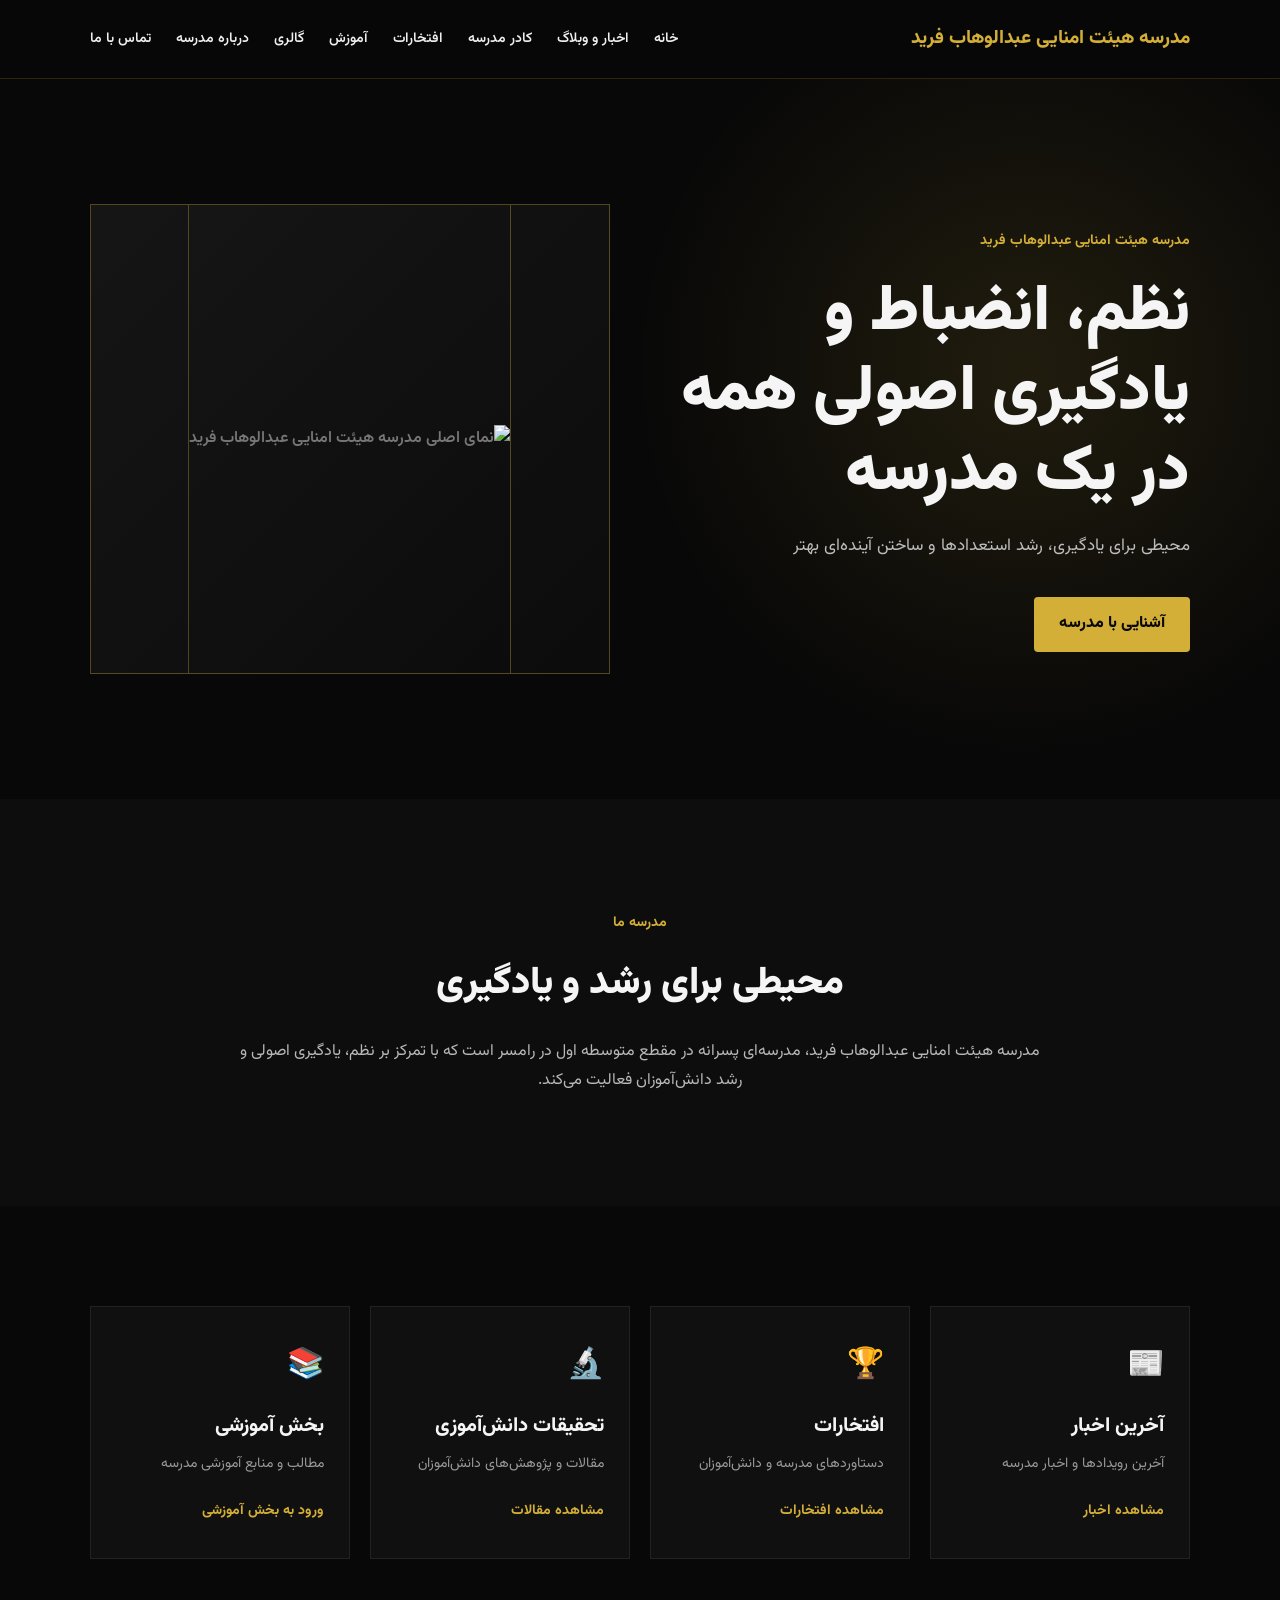
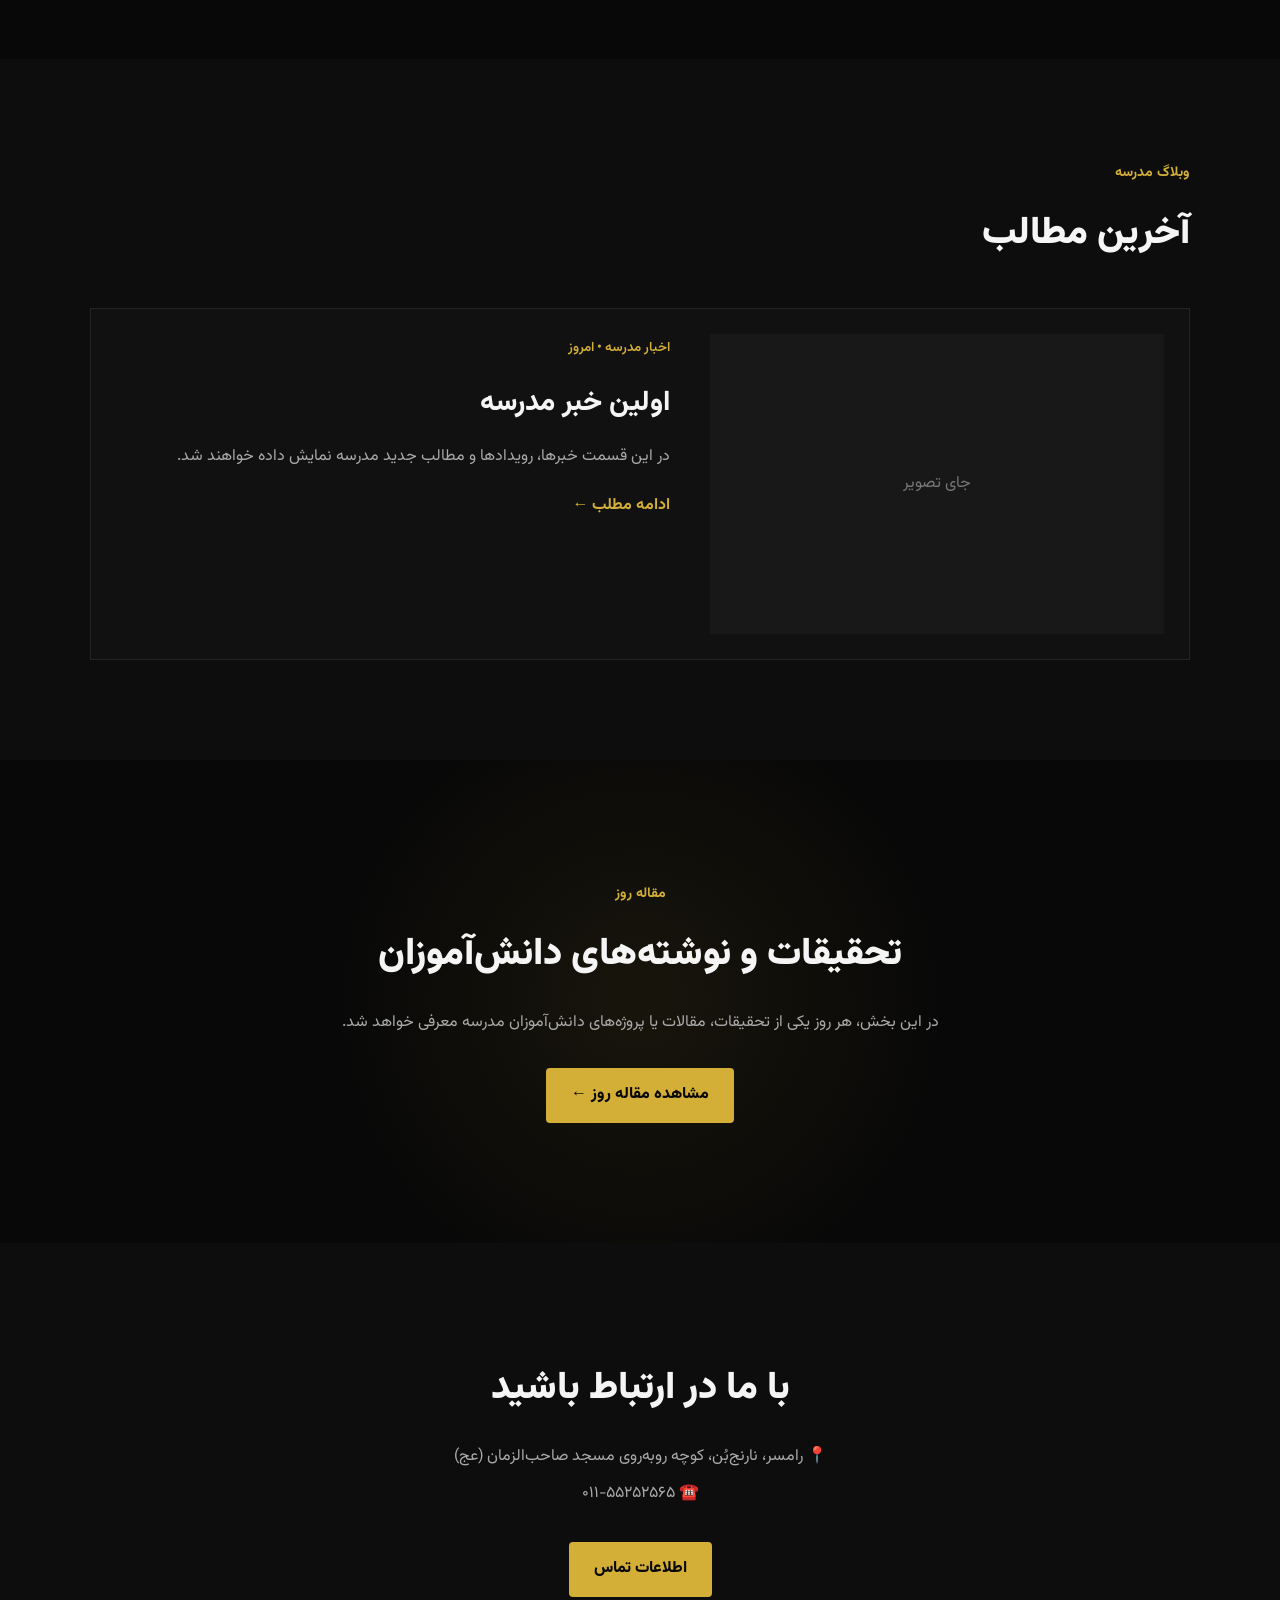
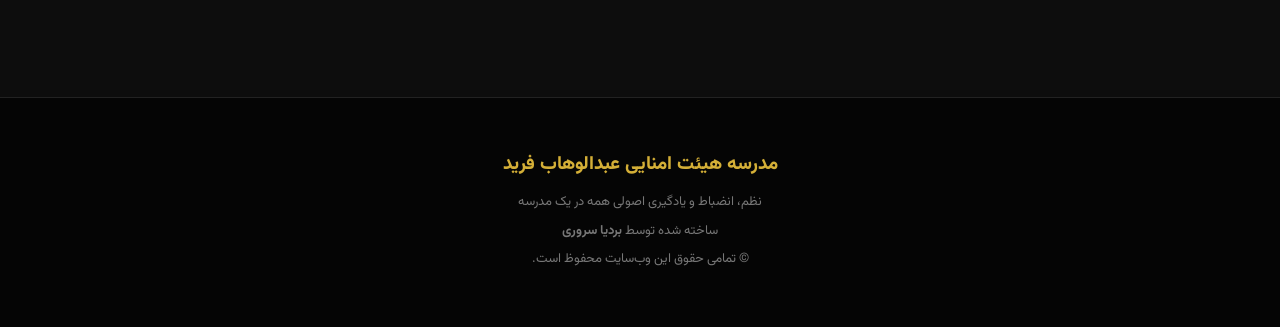
==== index.html @ 4da5f9a2 "Update index.html" ====
<!DOCTYPE html>
<html lang="fa" dir="rtl">

<head>
    <meta charset="UTF-8">
    <meta name="viewport" content="width=device-width, initial-scale=1.0">

    <title>مدرسه هیئت امنایی عبدالوهاب فرید</title>

    <meta name="description"
        content="وب‌سایت رسمی مدرسه هیئت امنایی عبدالوهاب فرید - متوسطه اول پسرانه">

    <link rel="stylesheet" href="style.css">
</head>

<body>

<header>

    <div class="logo">
        مدرسه هیئت امنایی عبدالوهاب فرید
    </div>

    <nav>
        <a href="index.html">خانه</a>
        <a href="news.html">اخبار و وبلاگ</a>
        <a href="staff.html">کادر مدرسه</a>
        <a href="achievements.html">افتخارات</a>
        <a href="education.html">آموزش</a>
        <a href="gallery.html">گالری</a>
        <a href="about.html">درباره مدرسه</a>
        <a href="contact.html">تماس با ما</a>
    </nav>

</header>


<main>

<section class="hero">

    <div class="hero-content">

        <span>
            مدرسه هیئت امنایی عبدالوهاب فرید
        </span>

        <h1>
            نظم، انضباط و<br>
            یادگیری اصولی همه در یک مدرسه
        </h1>

        <p>
            محیطی برای یادگیری، رشد استعدادها و ساختن آینده‌ای بهتر
        </p>

        <a href="about.html">
            آشنایی با مدرسه
        </a>

    </div>


    <div class="hero-image">
        <span>
            <div class="hero-image">
    <img src="images/school-main.jpg" alt="نمای اصلی مدرسه هیئت امنایی عبدالوهاب فرید">
</div>
        </span>
    </div>

</section>



<section class="intro">

    <span>
        مدرسه ما
    </span>

    <h2>
        محیطی برای رشد و یادگیری
    </h2>

    <p>
        مدرسه هیئت امنایی عبدالوهاب فرید، مدرسه‌ای پسرانه
        در مقطع متوسطه اول در رامسر است که با تمرکز بر نظم،
        یادگیری اصولی و رشد دانش‌آموزان فعالیت می‌کند.
    </p>

</section>



<section class="quick-links">

    <div class="card">

        <span>📰</span>

        <h3>
            آخرین اخبار
        </h3>

        <p>
            آخرین رویدادها و اخبار مدرسه
        </p>

        <a href="news.html">
            مشاهده اخبار
        </a>

    </div>


    <div class="card">

        <span>🏆</span>

        <h3>
            افتخارات
        </h3>

        <p>
            دستاوردهای مدرسه و دانش‌آموزان
        </p>

        <a href="achievements.html">
            مشاهده افتخارات
        </a>

    </div>


    <div class="card">

        <span>🔬</span>

        <h3>
            تحقیقات دانش‌آموزی
        </h3>

        <p>
            مقالات و پژوهش‌های دانش‌آموزان
        </p>

        <a href="news.html">
            مشاهده مقالات
        </a>

    </div>


    <div class="card">

        <span>📚</span>

        <h3>
            بخش آموزشی
        </h3>

        <p>
            مطالب و منابع آموزشی مدرسه
        </p>

        <a href="education.html">
            ورود به بخش آموزشی
        </a>

    </div>

</section>



<section class="latest-news">

    <div class="section-title">

        <span>
            وبلاگ مدرسه
        </span>

        <h2>
            آخرین مطالب
        </h2>

    </div>


    <article class="news-card">

        <div class="news-image">
            جای تصویر
        </div>


        <div>

            <small>
                اخبار مدرسه • امروز
            </small>

            <h3>
                اولین خبر مدرسه
            </h3>

            <p>
                در این قسمت خبرها، رویدادها و مطالب جدید
                مدرسه نمایش داده خواهند شد.
            </p>

            <a href="news.html">
                ادامه مطلب ←
            </a>

        </div>

    </article>

</section>



<section class="daily-article">

    <span>
        مقاله روز
    </span>

    <h2>
        تحقیقات و نوشته‌های دانش‌آموزان
    </h2>

    <p>
        در این بخش، هر روز یکی از تحقیقات، مقالات یا پروژه‌های
        دانش‌آموزان مدرسه معرفی خواهد شد.
    </p>

    <a href="news.html">
        مشاهده مقاله روز ←
    </a>

</section>



<section class="contact-preview">

    <h2>
        با ما در ارتباط باشید
    </h2>

    <p>
        📍 رامسر، نارنج‌بُن، کوچه روبه‌روی مسجد صاحب‌الزمان (عج)
    </p>

    <p>
        ☎️ ۰۱۱-۵۵۲۵۲۵۶۵
    </p>

    <a href="contact.html">
        اطلاعات تماس
    </a>

</section>

</main>



<footer>

    <h3>
        مدرسه هیئت امنایی عبدالوهاب فرید
    </h3>

    <p>
        نظم، انضباط و یادگیری اصولی همه در یک مدرسه
    </p>

    <p>
        ساخته شده توسط <strong>بردیا سروری</strong>
    </p>

    <p>
        © تمامی حقوق این وب‌سایت محفوظ است.
    </p>

</footer>

</body>
</html>
---- style.css ----
@import url('https://fonts.googleapis.com/css2?family=Vazirmatn:wght@400;500;600;700;800;900&display=swap');

* {
    margin: 0;
    padding: 0;
    box-sizing: border-box;
}

html {
    scroll-behavior: smooth;
}

body {
    font-family: 'Vazirmatn', sans-serif;
    background: #080808;
    color: #f5f5f5;
    line-height: 1.8;
}

a {
    color: inherit;
    text-decoration: none;
}

header {
    width: 100%;
    padding: 22px 7%;
    display: flex;
    align-items: center;
    justify-content: space-between;
    border-bottom: 1px solid rgba(212, 175, 55, 0.18);
    background: rgba(8, 8, 8, 0.95);
}

.logo {
    color: #d4af37;
    font-size: 19px;
    font-weight: 800;
}

nav {
    display: flex;
    gap: 25px;
    flex-wrap: wrap;
}

nav a {
    font-size: 14px;
    font-weight: 600;
    color: #eeeeee;
    transition: 0.3s;
}

nav a:hover {
    color: #d4af37;
}

.hero {
    min-height: 720px;
    padding: 80px 7%;
    display: grid;
    grid-template-columns: 1fr 1fr;
    align-items: center;
    gap: 60px;
    background:
        radial-gradient(circle at 80% 40%, rgba(212, 175, 55, 0.12), transparent 35%);
}

.hero-content span,
.intro span,
.section-title span,
.daily-article > span {
    color: #d4af37;
    font-weight: 700;
    font-size: 14px;
}

.hero h1 {
    margin: 18px 0;
    font-size: clamp(42px, 5vw, 72px);
    line-height: 1.25;
    font-weight: 900;
}

.hero p {
    color: #bdbdbd;
    font-size: 17px;
    margin-bottom: 35px;
}

.hero-content > a,
.daily-article > a,
.contact-preview > a {
    display: inline-block;
    padding: 13px 25px;
    background: #d4af37;
    color: #080808;
    font-weight: 800;
    border-radius: 4px;
    transition: 0.3s;
}

.hero-content > a:hover,
.daily-article > a:hover,
.contact-preview > a:hover {
    transform: translateY(-3px);
    box-shadow: 0 10px 30px rgba(212, 175, 55, 0.2);
}

.hero-image {
    height: 470px;
    border: 1px solid rgba(212, 175, 55, 0.35);
    background: linear-gradient(135deg, #151515, #0c0c0c);
    display: flex;
    align-items: center;
    justify-content: center;
    color: #777;
    font-weight: 600;
}

.intro {
    padding: 110px 12%;
    text-align: center;
    background: #0d0d0d;
}

.intro h2,
.section-title h2,
.daily-article h2,
.contact-preview h2 {
    font-size: 38px;
    font-weight: 900;
    margin: 12px 0 20px;
}

.intro p {
    max-width: 800px;
    margin: auto;
    color: #b8b8b8;
    font-size: 16px;
}

.quick-links {
    padding: 100px 7%;
    display: grid;
    grid-template-columns: repeat(4, 1fr);
    gap: 20px;
}

.card {
    padding: 32px 25px;
    background: #101010;
    border: 1px solid #222;
    transition: 0.3s;
}

.card:hover {
    transform: translateY(-7px);
    border-color: rgba(212, 175, 55, 0.5);
}

.card > span {
    font-size: 30px;
}

.card h3 {
    margin: 15px 0 8px;
    font-size: 20px;
    font-weight: 800;
}

.card p {
    color: #999;
    font-size: 14px;
    margin-bottom: 20px;
}

.card a {
    color: #d4af37;
    font-size: 14px;
    font-weight: 700;
}

.latest-news {
    padding: 100px 7%;
    background: #0d0d0d;
}

.section-title {
    margin-bottom: 40px;
}

.news-card {
    display: grid;
    grid-template-columns: 0.9fr 1.1fr;
    gap: 40px;
    background: #111;
    padding: 25px;
    border: 1px solid #242424;
}

.news-image {
    min-height: 300px;
    display: flex;
    align-items: center;
    justify-content: center;
    background: #181818;
    color: #777;
}

.news-card small {
    color: #d4af37;
    font-weight: 600;
}

.news-card h3 {
    font-size: 28px;
    margin: 15px 0;
    font-weight: 800;
}

.news-card p {
    color: #aaa;
    margin-bottom: 20px;
}

.news-card a {
    color: #d4af37;
    font-weight: 700;
}

.daily-article {
    padding: 120px 12%;
    text-align: center;
    background:
        radial-gradient(circle at center, rgba(212, 175, 55, 0.08), transparent 45%);
}

.daily-article p {
    max-width: 700px;
    margin: 0 auto 30px;
    color: #aaa;
}

.contact-preview {
    padding: 100px 7%;
    text-align: center;
    background: #0d0d0d;
}

.contact-preview p {
    color: #aaa;
    margin: 8px 0;
}

.contact-preview > a {
    margin-top: 25px;
}

footer {
    padding: 50px 7%;
    text-align: center;
    border-top: 1px solid #222;
    background: #050505;
}

footer h3 {
    color: #d4af37;
    font-weight: 800;
    margin-bottom: 10px;
}

footer p {
    color: #777;
    font-size: 13px;
    margin: 5px 0;
}

@media (max-width: 1000px) {
    header {
        flex-direction: column;
        gap: 20px;
    }

    nav {
        justify-content: center;
    }

    .hero {
        grid-template-columns: 1fr;
        padding-top: 60px;
    }

    .quick-links {
        grid-template-columns: repeat(2, 1fr);
    }
}

@media (max-width: 600px) {
    header {
        padding: 18px 5%;
    }

    nav {
        gap: 12px;
    }

    nav a {
        font-size: 12px;
    }

    .hero {
        padding: 60px 5%;
    }

    .hero h1 {
        font-size: 40px;
    }

    .hero-image {
        height: 300px;
    }

    .quick-links {
        grid-template-columns: 1fr;
        padding: 70px 5%;
    }

    .latest-news {
        padding: 70px 5%;
    }

    .news-card {
        grid-template-columns: 1fr;
    }

    .intro,
    .daily-article {
        padding: 80px 7%;
    }

    .intro h2,
    .section-title h2,
    .daily-article h2,
    .contact-preview h2 {
        font-size: 30px;
    }
}
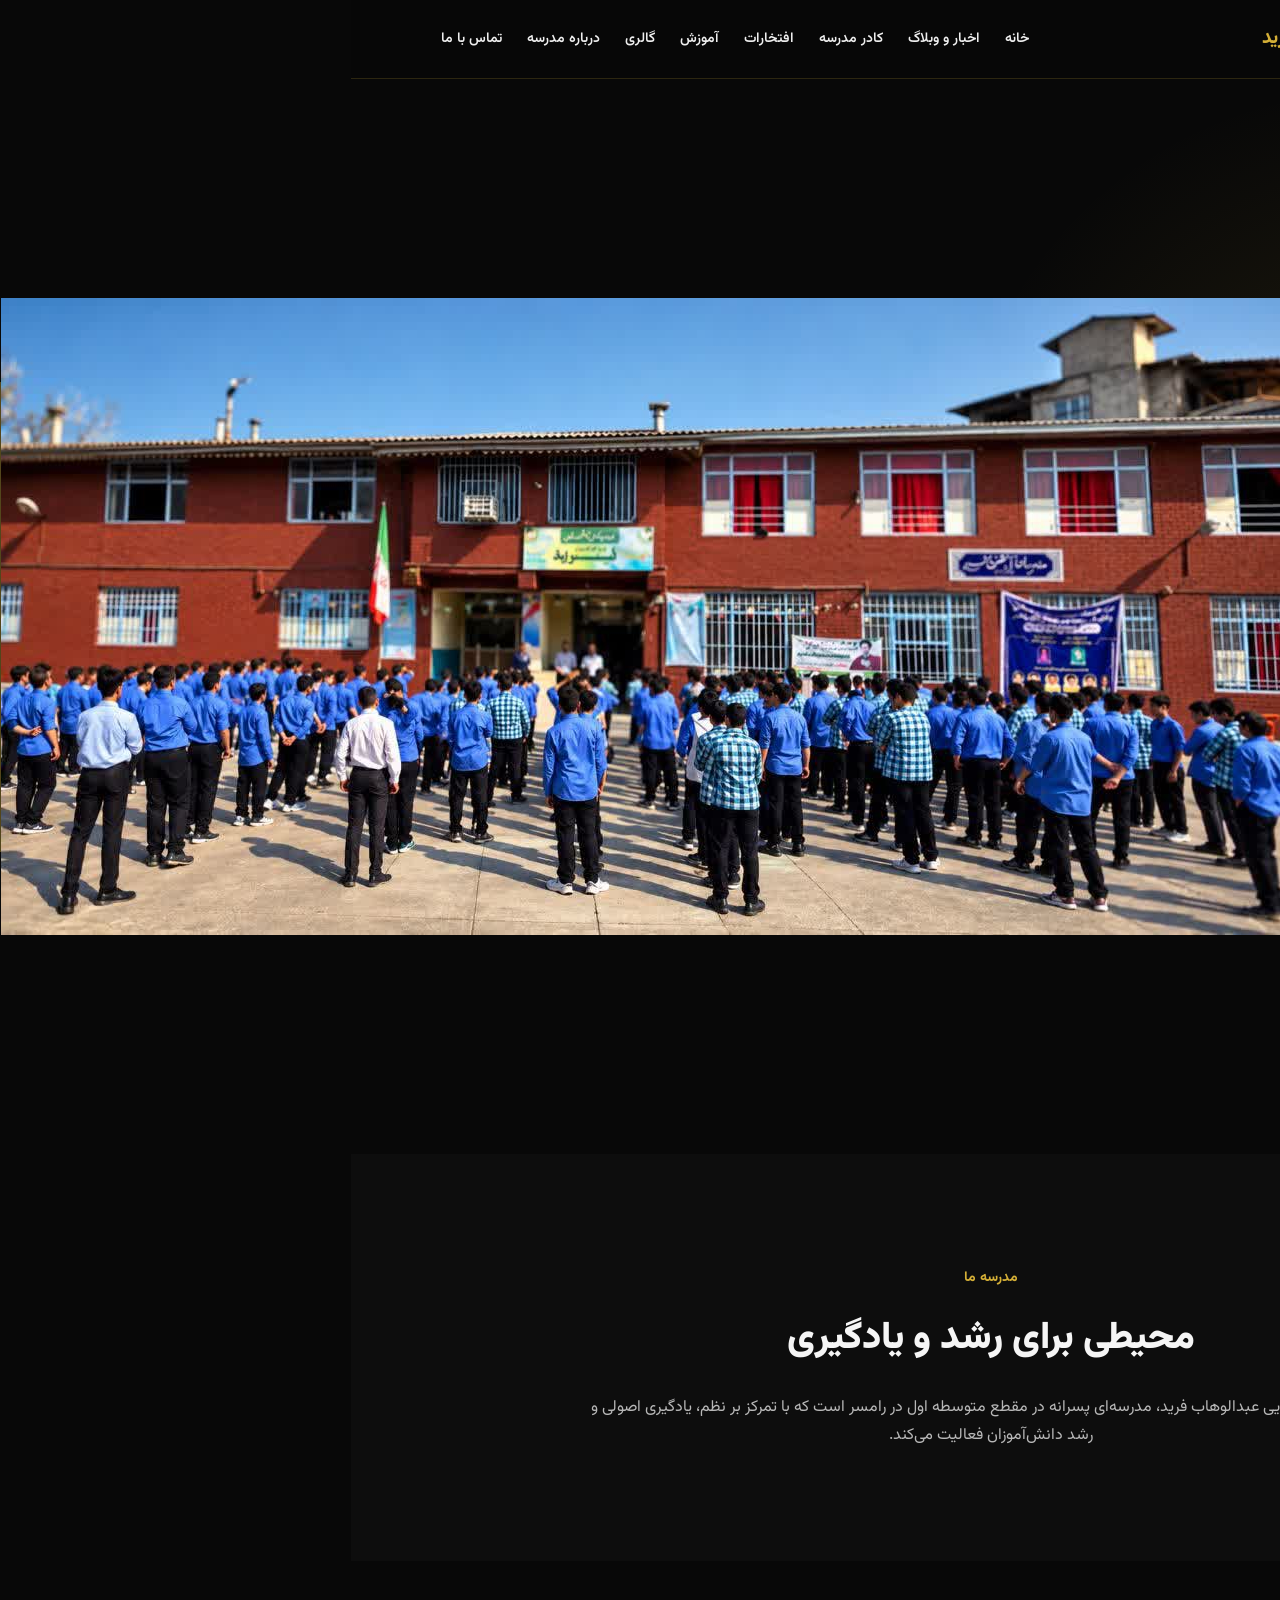
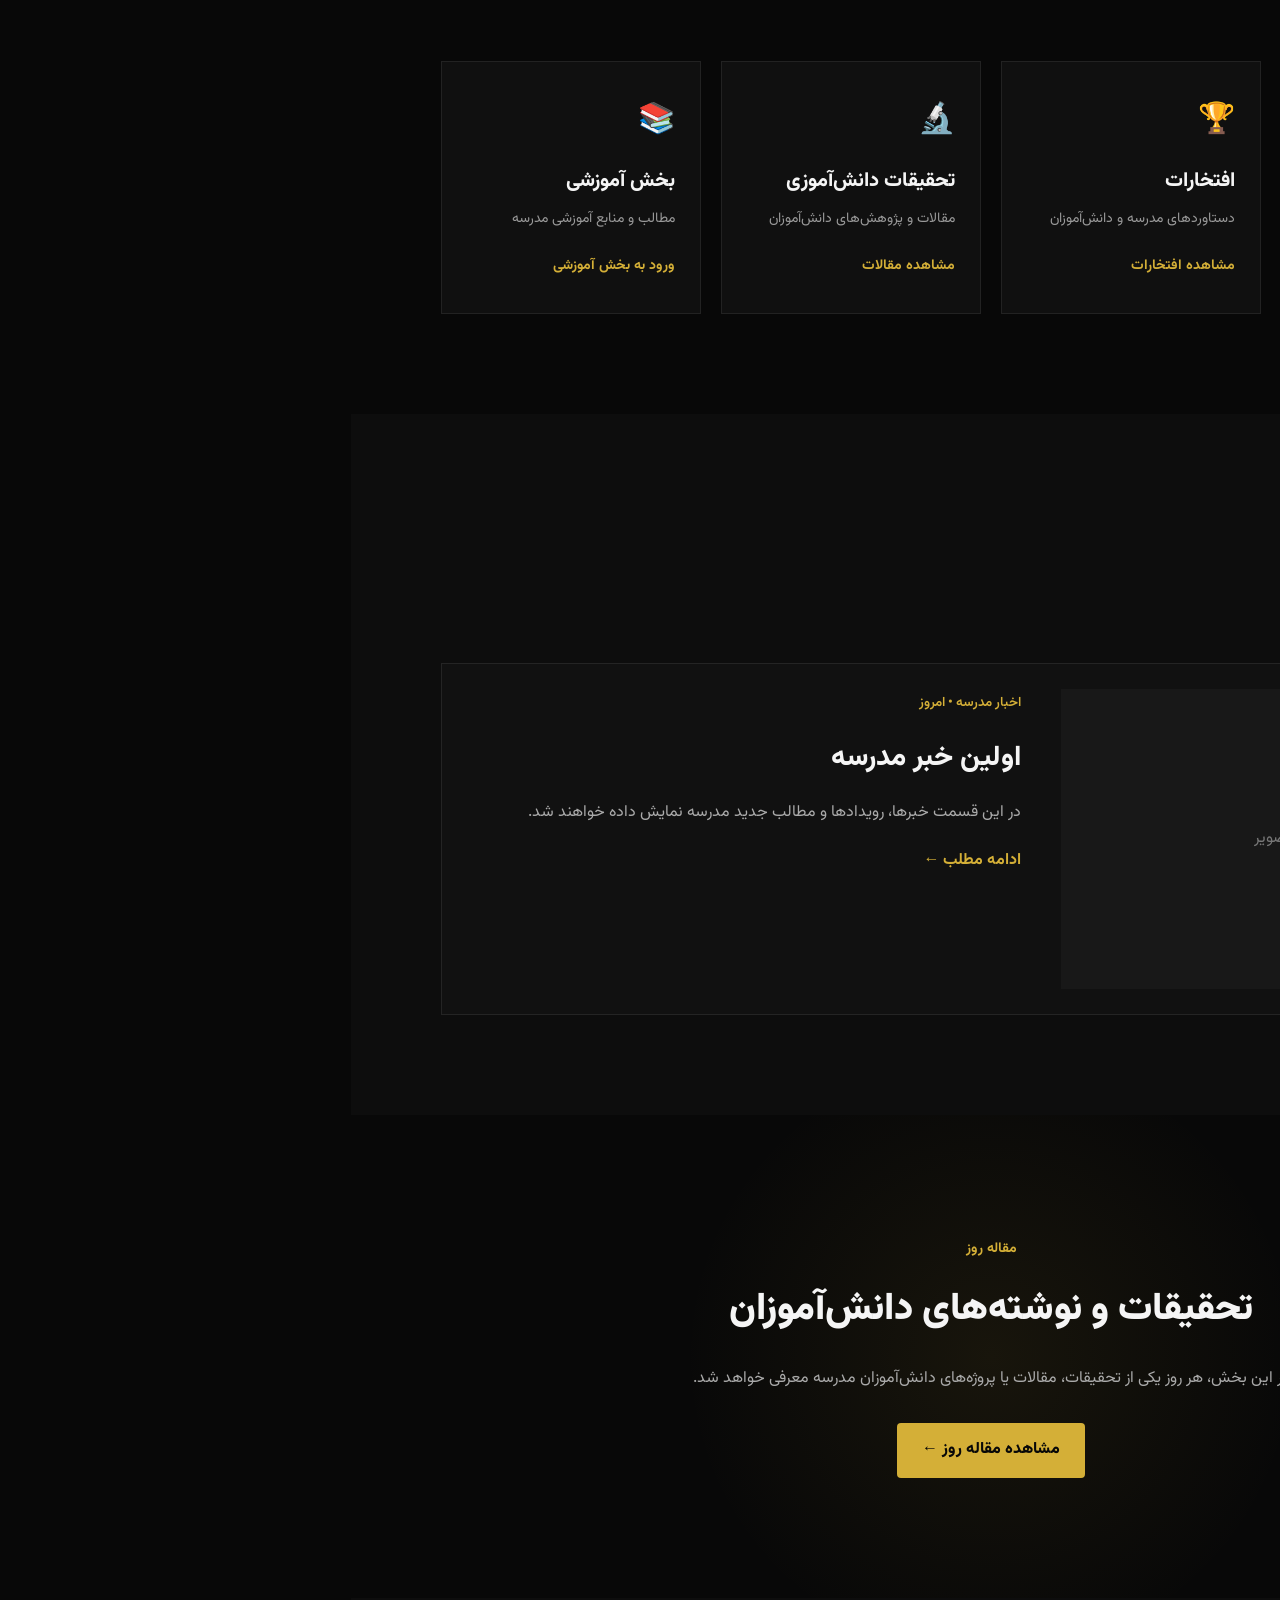
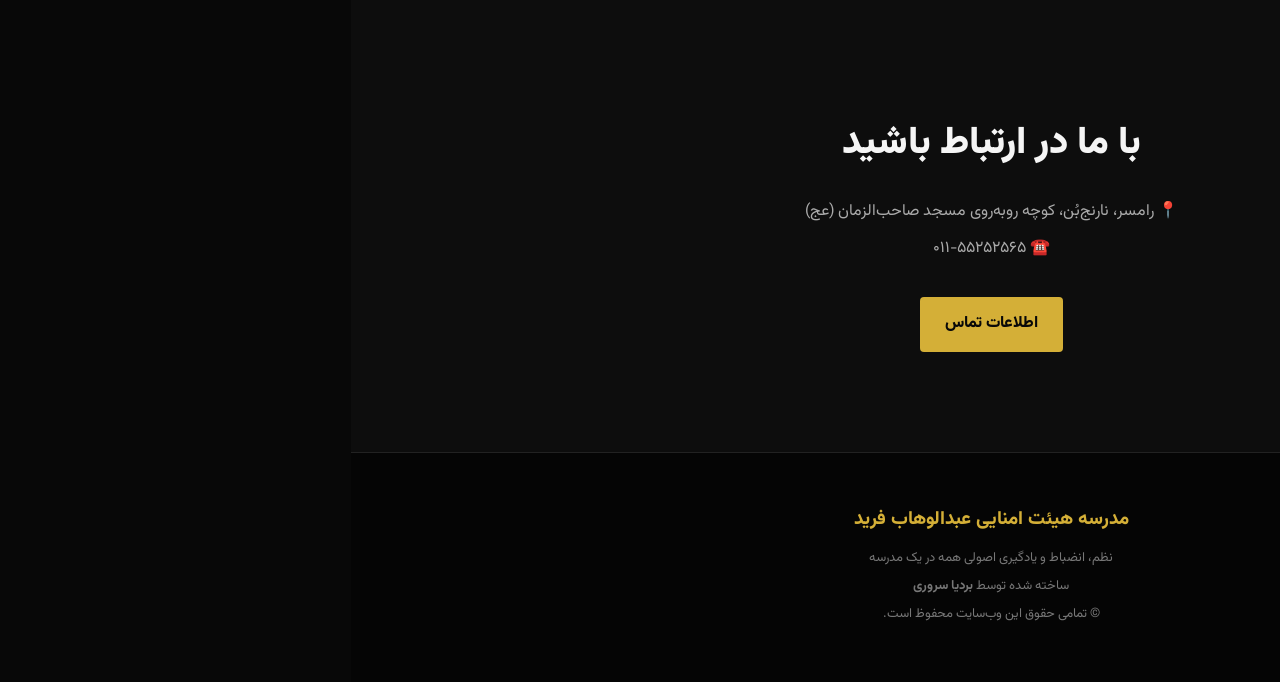
==== commit a2be8a5b: "Update index.html" ====
--- a/index.html
+++ b/index.html
@@ -63,8 +63,10 @@
 
     <div class="hero-image">
         <span>
-            <div class="hero-image">
-    <img src="images/school-main.jpg" alt="نمای اصلی مدرسه هیئت امنایی عبدالوهاب فرید">
+ <div class="hero-image">
+    <img src="90819864626955_2.jpg" alt="نمای اصلی مدرسه هیئت امنایی عبدالوهاب فرید">
+</div>
+</div>
 </div>
         </span>
     </div>
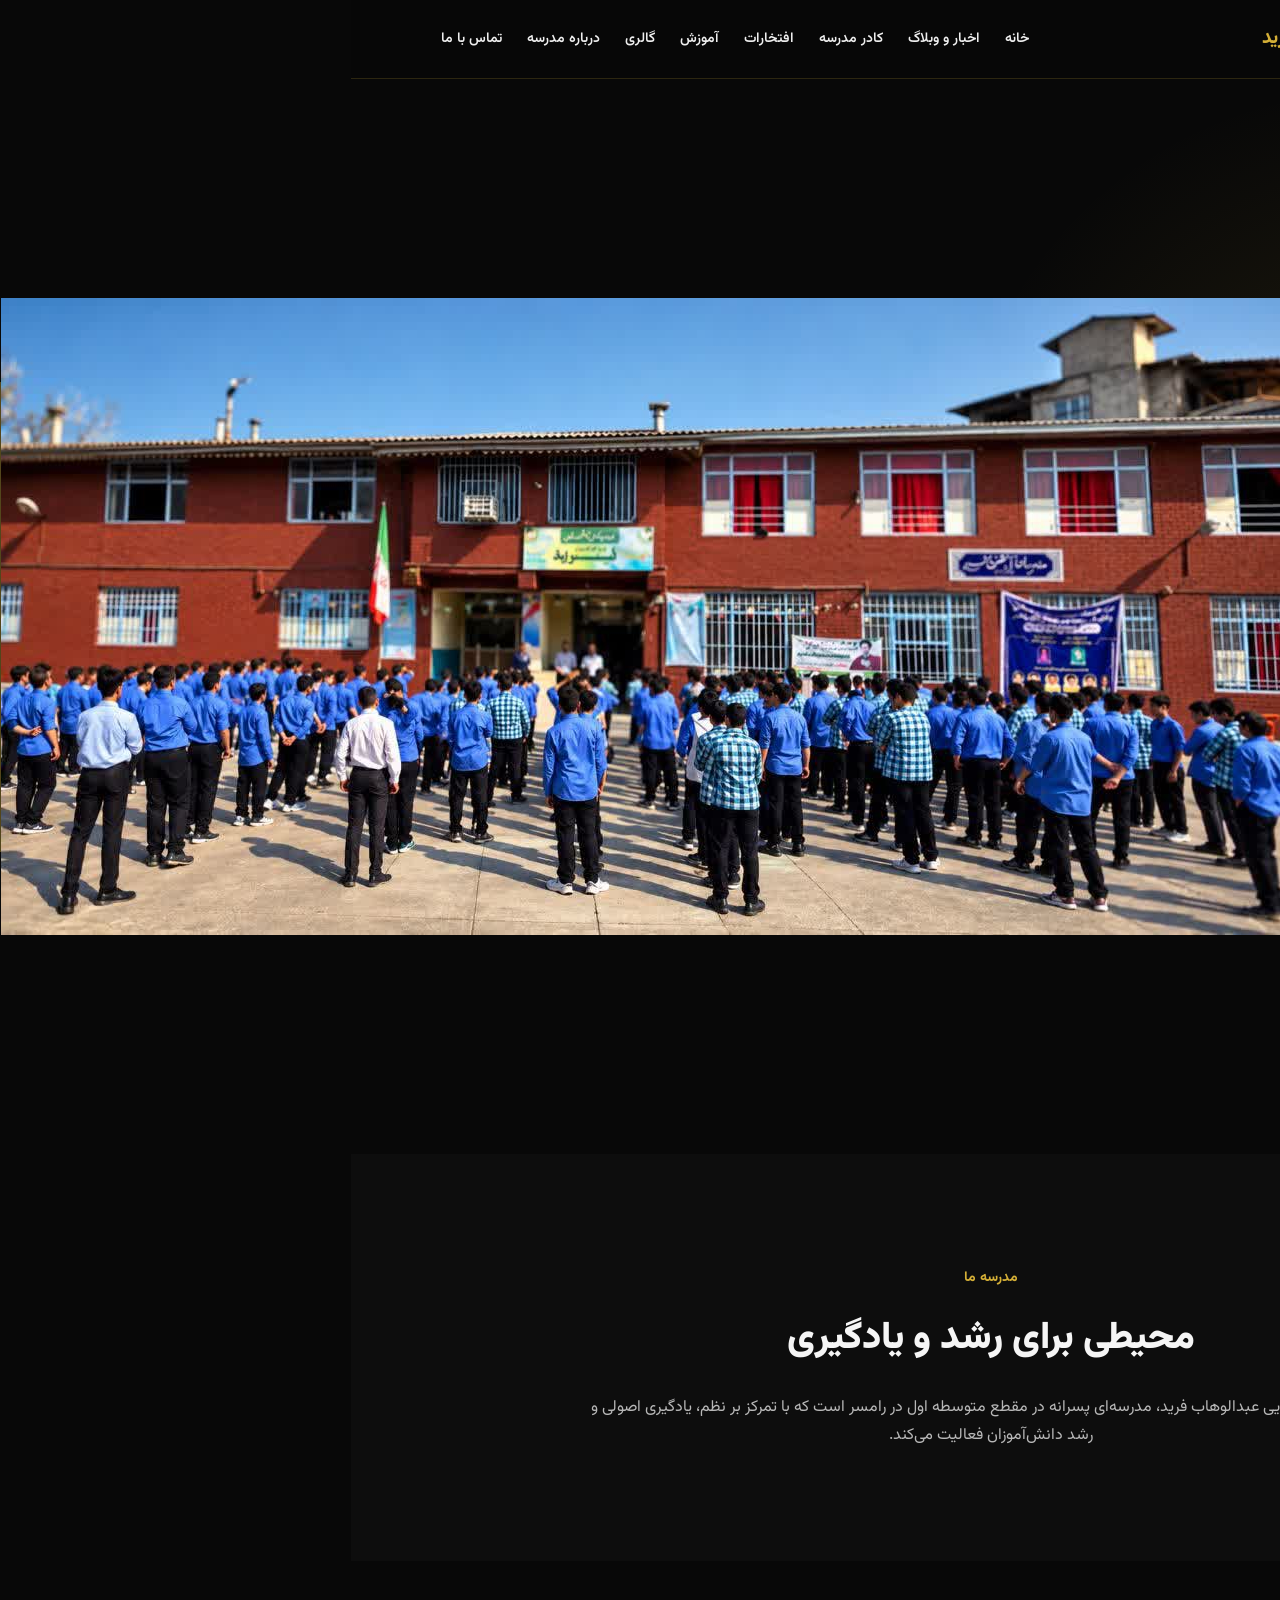
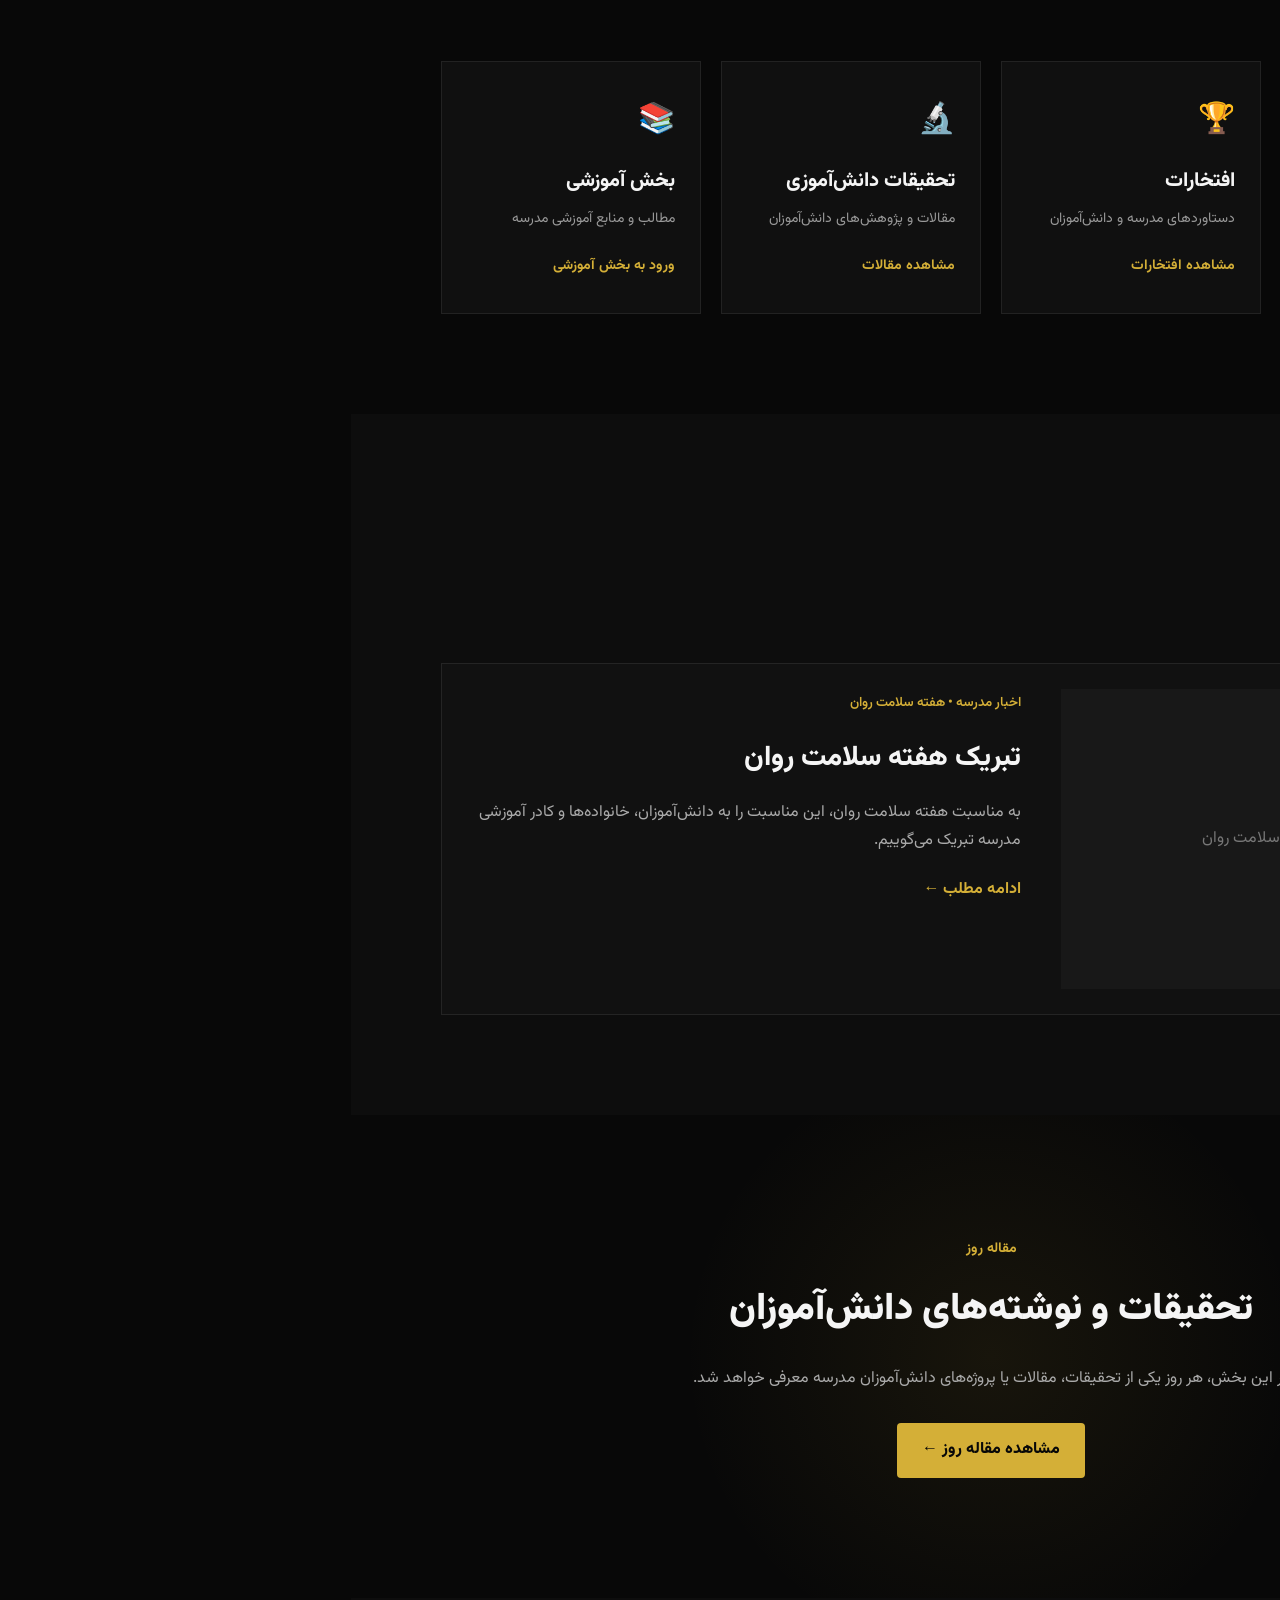
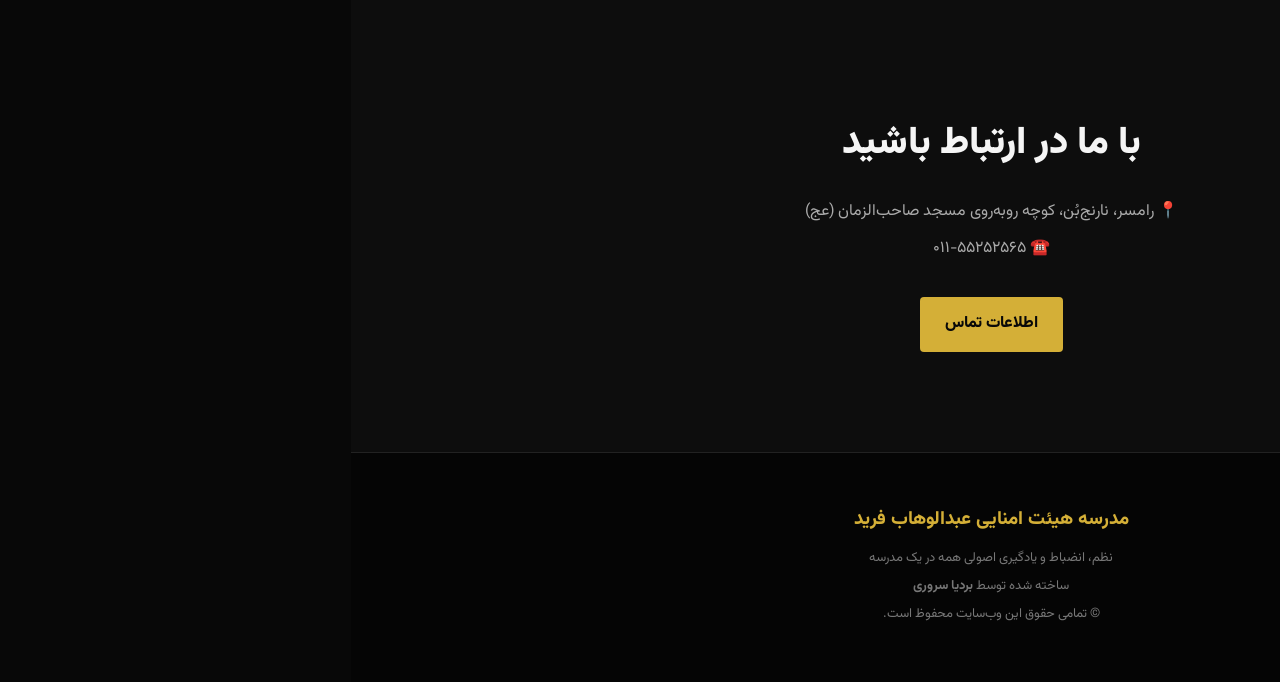
==== commit c86df435: "Update index.html" ====
--- a/index.html
+++ b/index.html
@@ -191,36 +191,30 @@
     </div>
 
 
-    <article class="news-card">
-
-        <div class="news-image">
-            جای تصویر
-        </div>
-
-
-        <div>
-
-            <small>
-                اخبار مدرسه • امروز
-            </small>
-
-            <h3>
-                اولین خبر مدرسه
-            </h3>
-
-            <p>
-                در این قسمت خبرها، رویدادها و مطالب جدید
-                مدرسه نمایش داده خواهند شد.
-            </p>
-
-            <a href="news.html">
-                ادامه مطلب ←
-            </a>
-
-        </div>
-
-    </article>
-
+  <article class="news-card">
+    <div class="news-image">
+        <img src="news-1.jpg" alt="تبریک هفته سلامت روان">
+    </div>
+
+    <div>
+        <small>
+            اخبار مدرسه • هفته سلامت روان
+        </small>
+
+        <h3>
+            تبریک هفته سلامت روان
+        </h3>
+
+        <p>
+            به مناسبت هفته سلامت روان، این مناسبت را به
+            دانش‌آموزان، خانواده‌ها و کادر آموزشی مدرسه تبریک می‌گوییم.
+        </p>
+
+        <a href="news.html">
+            ادامه مطلب ←
+        </a>
+    </div>
+</article>
 </section>
 
 
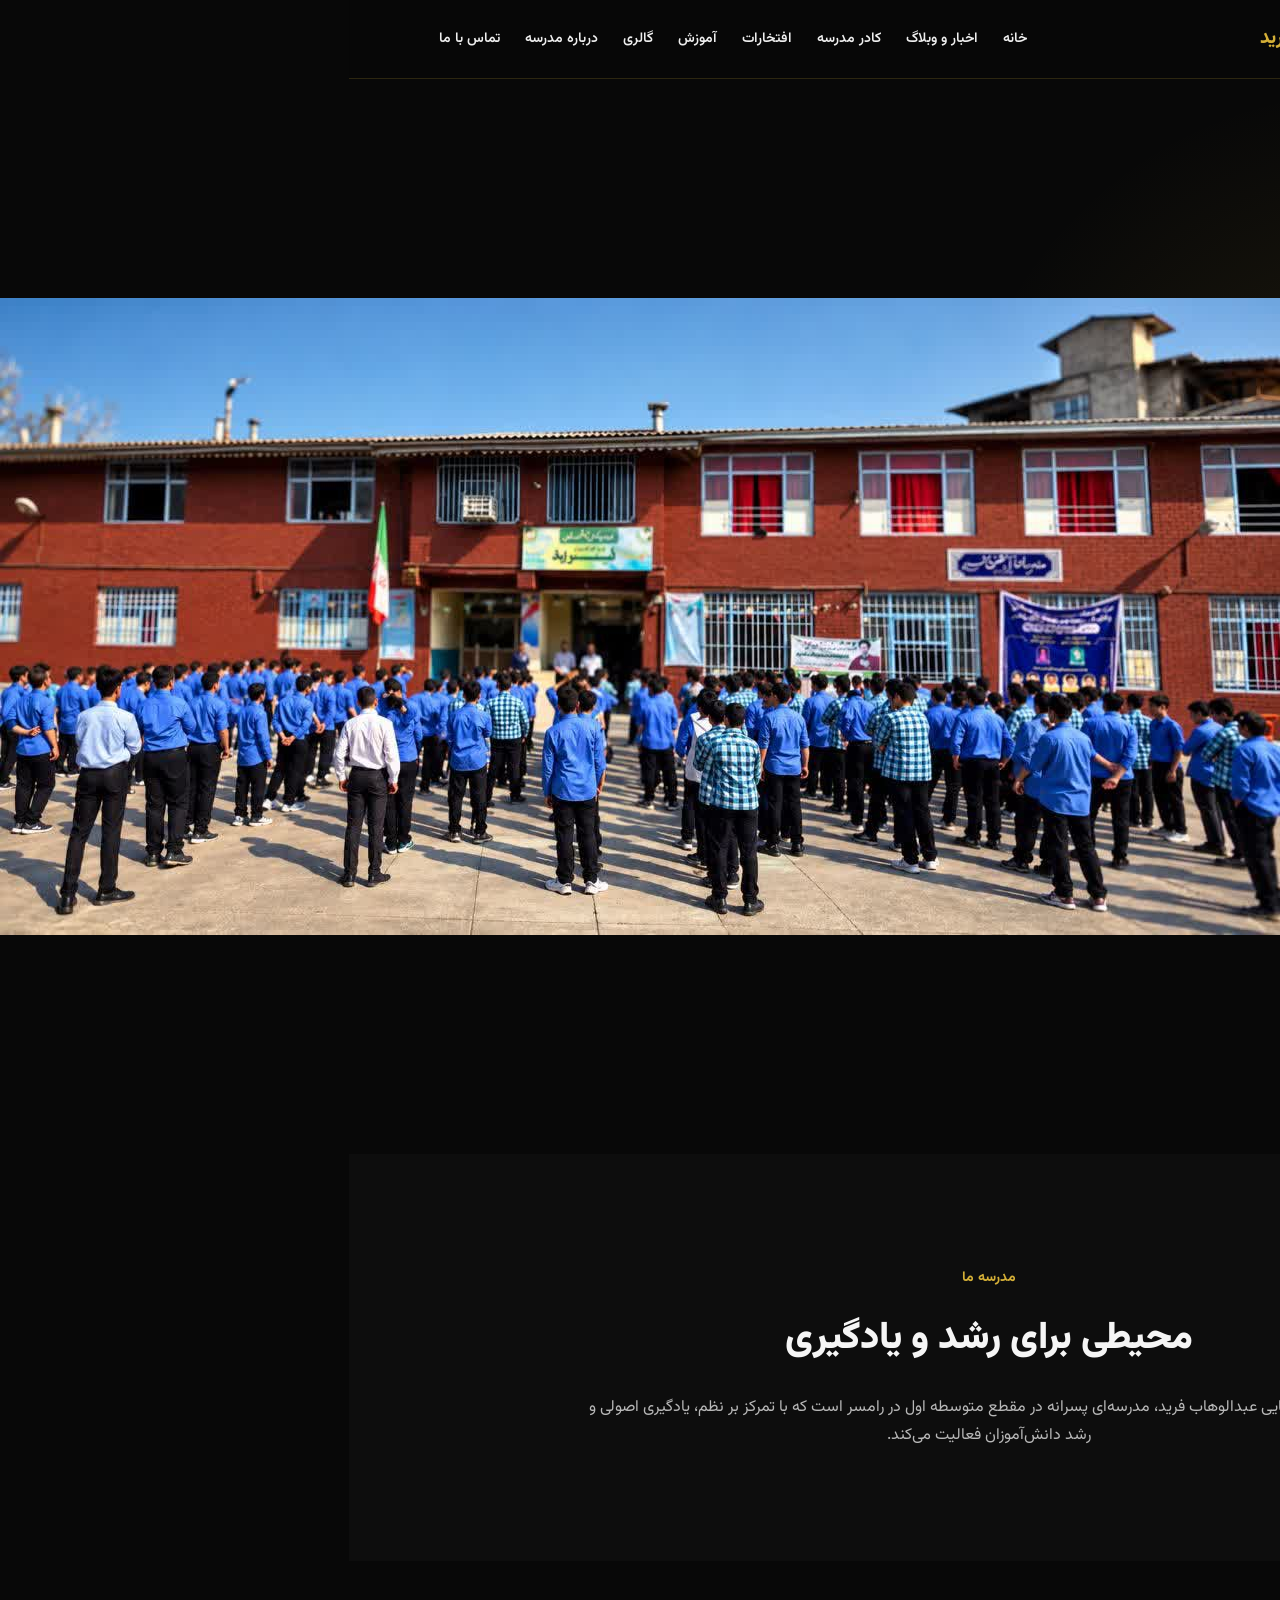
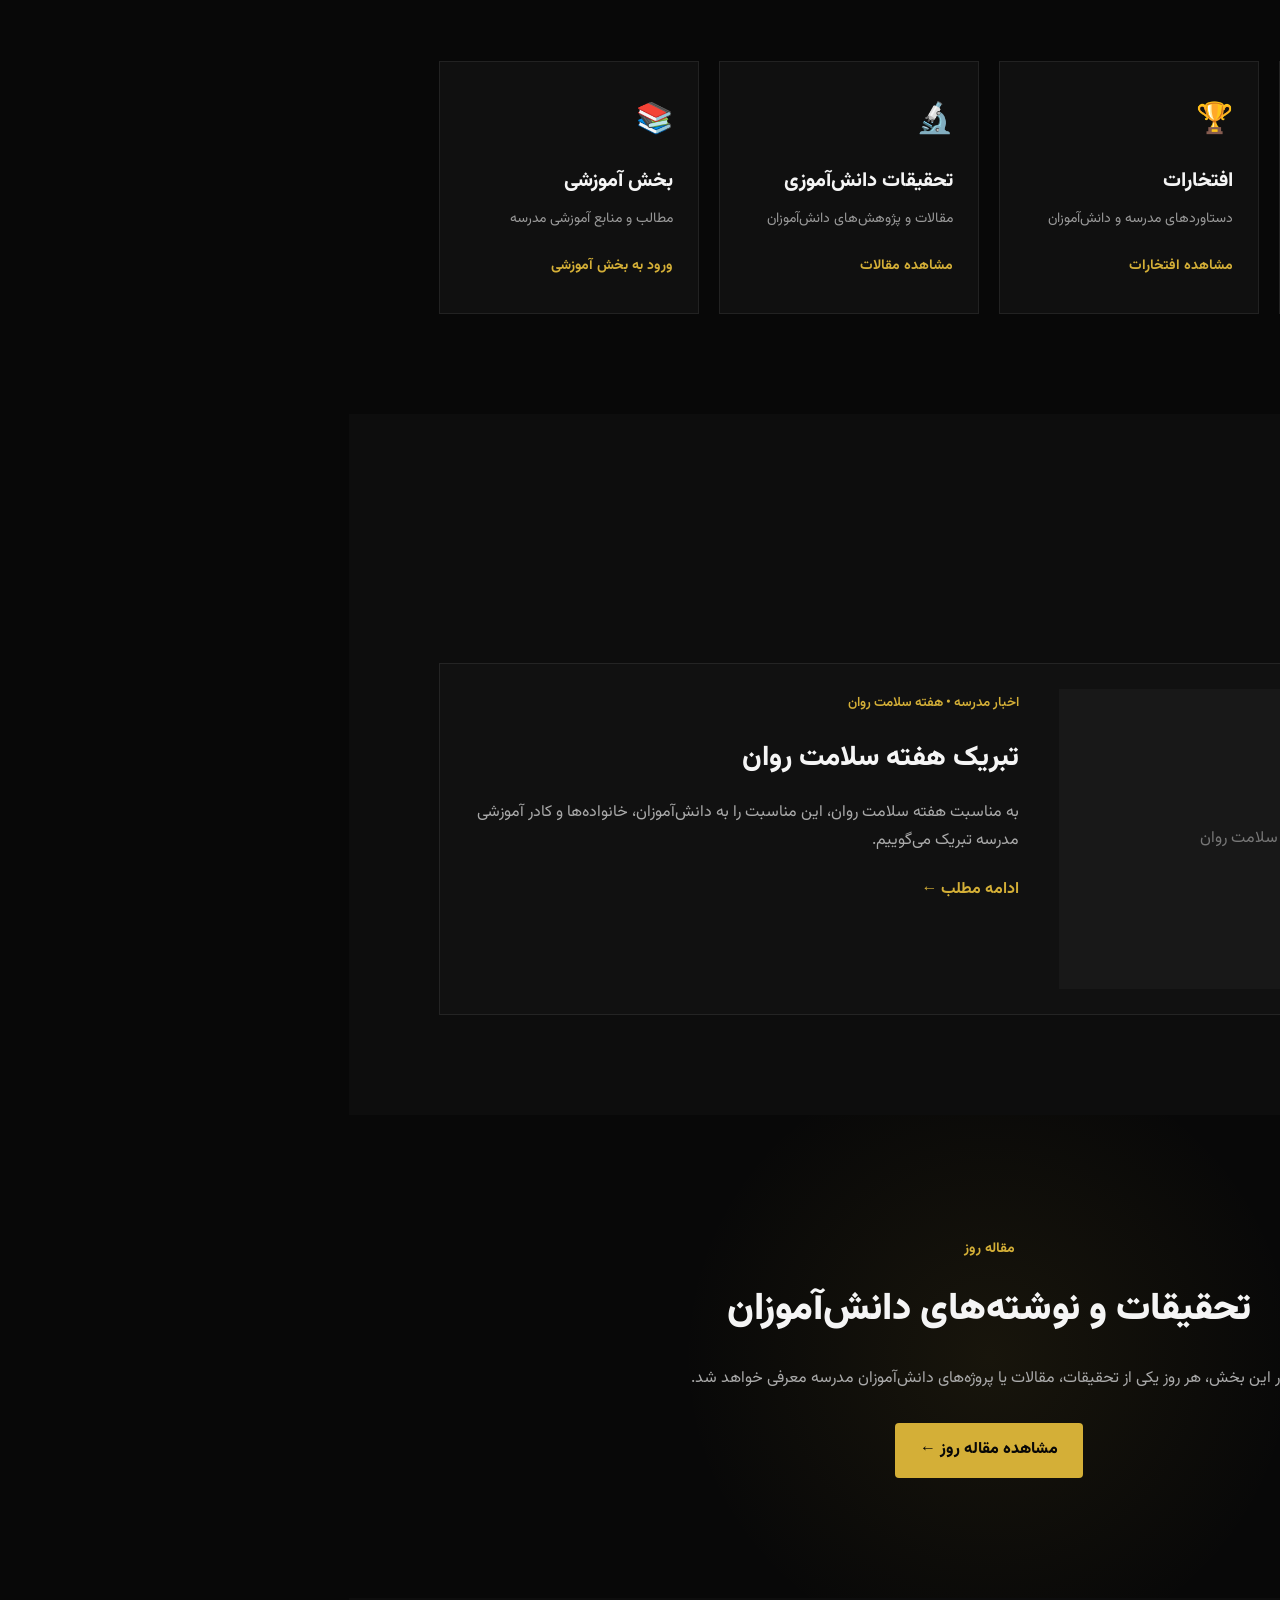
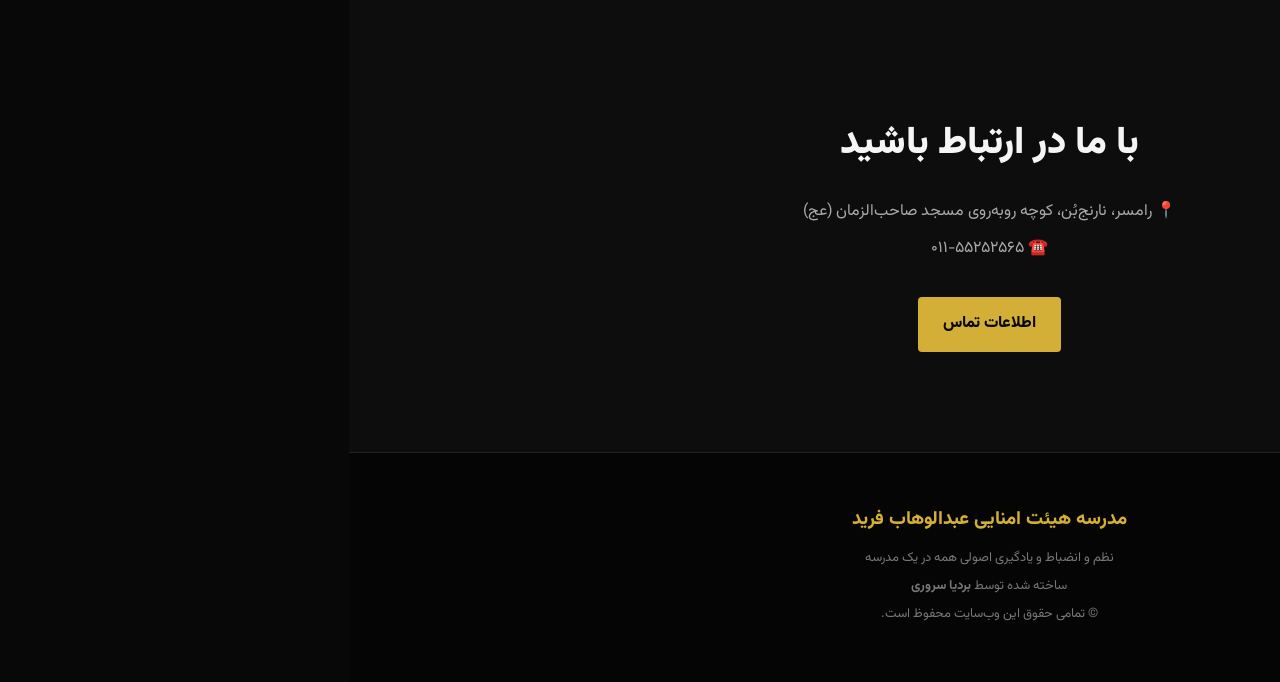
==== commit aa985cae: "Update index.html" ====
--- a/index.html
+++ b/index.html
@@ -1,288 +1,303 @@
 <!DOCTYPE html>
 <html lang="fa" dir="rtl">
-
 <head>
-    <meta charset="UTF-8">
-    <meta name="viewport" content="width=device-width, initial-scale=1.0">
-
-    <title>مدرسه هیئت امنایی عبدالوهاب فرید</title>
-
-    <meta name="description"
-        content="وب‌سایت رسمی مدرسه هیئت امنایی عبدالوهاب فرید - متوسطه اول پسرانه">
-
-    <link rel="stylesheet" href="style.css">
+<meta charset="UTF-8">
+<meta name="viewport" content="width=device-width, initial-scale=1.0">
+
+<title>مدرسه هیئت امنایی عبدالوهاب فرید</title>
+
+<meta name="description"
+content="وب‌سایت رسمی مدرسه هیئت امنایی عبدالوهاب فرید - متوسطه اول پسرانه">
+
+<link rel="stylesheet" href="style.css">
 </head>
 
 <body>
 
 <header>
 
-    <div class="logo">
-        مدرسه هیئت امنایی عبدالوهاب فرید
-    </div>
-
-    <nav>
-        <a href="index.html">خانه</a>
-        <a href="news.html">اخبار و وبلاگ</a>
-        <a href="staff.html">کادر مدرسه</a>
-        <a href="achievements.html">افتخارات</a>
-        <a href="education.html">آموزش</a>
-        <a href="gallery.html">گالری</a>
-        <a href="about.html">درباره مدرسه</a>
-        <a href="contact.html">تماس با ما</a>
-    </nav>
+<div class="logo">
+مدرسه هیئت امنایی عبدالوهاب فرید
+</div>
+
+<nav>
+
+<a href="index.html">خانه</a>
+<a href="news.html">اخبار و وبلاگ</a>
+<a href="staff.html">کادر مدرسه</a>
+<a href="achievements.html">افتخارات</a>
+<a href="education.html">آموزش</a>
+<a href="gallery.html">گالری</a>
+<a href="about.html">درباره مدرسه</a>
+<a href="contact.html">تماس با ما</a>
+
+</nav>
 
 </header>
 
 
 <main>
 
+<!-- HERO -->
+
 <section class="hero">
 
-    <div class="hero-content">
-
-        <span>
-            مدرسه هیئت امنایی عبدالوهاب فرید
-        </span>
-
-        <h1>
-            نظم، انضباط و<br>
-            یادگیری اصولی همه در یک مدرسه
-        </h1>
-
-        <p>
-            محیطی برای یادگیری، رشد استعدادها و ساختن آینده‌ای بهتر
-        </p>
-
-        <a href="about.html">
-            آشنایی با مدرسه
-        </a>
-
-    </div>
-
-
-    <div class="hero-image">
-        <span>
- <div class="hero-image">
-    <img src="90819864626955_2.jpg" alt="نمای اصلی مدرسه هیئت امنایی عبدالوهاب فرید">
-</div>
-</div>
-</div>
-        </span>
-    </div>
-
-</section>
-
-
+<div class="hero-content">
+
+<span>
+مدرسه هیئت امنایی عبدالوهاب فرید
+</span>
+
+<h1>
+نظم، انضباط و<br>
+یادگیری اصولی همه در یک مدرسه
+</h1>
+
+<p>
+محیطی برای یادگیری، رشد استعدادها و ساختن آینده‌ای بهتر
+</p>
+
+<a href="about.html">
+آشنایی با مدرسه
+</a>
+
+</div>
+
+
+<div class="hero-image">
+
+<img
+src="90819864626955_2.jpg"
+alt="نمای اصلی مدرسه هیئت امنایی عبدالوهاب فرید">
+
+</div>
+
+</section>
+
+
+<!-- INTRO -->
 
 <section class="intro">
 
-    <span>
-        مدرسه ما
-    </span>
-
-    <h2>
-        محیطی برای رشد و یادگیری
-    </h2>
-
-    <p>
-        مدرسه هیئت امنایی عبدالوهاب فرید، مدرسه‌ای پسرانه
-        در مقطع متوسطه اول در رامسر است که با تمرکز بر نظم،
-        یادگیری اصولی و رشد دانش‌آموزان فعالیت می‌کند.
-    </p>
-
-</section>
-
-
+<span>
+مدرسه ما
+</span>
+
+<h2>
+محیطی برای رشد و یادگیری
+</h2>
+
+<p>
+مدرسه هیئت امنایی عبدالوهاب فرید، مدرسه‌ای پسرانه
+در مقطع متوسطه اول در رامسر است که با تمرکز بر نظم،
+یادگیری اصولی و رشد دانش‌آموزان فعالیت می‌کند.
+</p>
+
+</section>
+
+
+<!-- QUICK LINKS -->
 
 <section class="quick-links">
 
-    <div class="card">
-
-        <span>📰</span>
-
-        <h3>
-            آخرین اخبار
-        </h3>
-
-        <p>
-            آخرین رویدادها و اخبار مدرسه
-        </p>
-
-        <a href="news.html">
-            مشاهده اخبار
-        </a>
-
-    </div>
-
-
-    <div class="card">
-
-        <span>🏆</span>
-
-        <h3>
-            افتخارات
-        </h3>
-
-        <p>
-            دستاوردهای مدرسه و دانش‌آموزان
-        </p>
-
-        <a href="achievements.html">
-            مشاهده افتخارات
-        </a>
-
-    </div>
-
-
-    <div class="card">
-
-        <span>🔬</span>
-
-        <h3>
-            تحقیقات دانش‌آموزی
-        </h3>
-
-        <p>
-            مقالات و پژوهش‌های دانش‌آموزان
-        </p>
-
-        <a href="news.html">
-            مشاهده مقالات
-        </a>
-
-    </div>
-
-
-    <div class="card">
-
-        <span>📚</span>
-
-        <h3>
-            بخش آموزشی
-        </h3>
-
-        <p>
-            مطالب و منابع آموزشی مدرسه
-        </p>
-
-        <a href="education.html">
-            ورود به بخش آموزشی
-        </a>
-
-    </div>
-
-</section>
-
-
+<div class="card">
+
+<span>📰</span>
+
+<h3>
+آخرین اخبار
+</h3>
+
+<p>
+آخرین رویدادها و اخبار مدرسه
+</p>
+
+<a href="news.html">
+مشاهده اخبار
+</a>
+
+</div>
+
+
+<div class="card">
+
+<span>🏆</span>
+
+<h3>
+افتخارات
+</h3>
+
+<p>
+دستاوردهای مدرسه و دانش‌آموزان
+</p>
+
+<a href="achievements.html">
+مشاهده افتخارات
+</a>
+
+</div>
+
+
+<div class="card">
+
+<span>🔬</span>
+
+<h3>
+تحقیقات دانش‌آموزی
+</h3>
+
+<p>
+مقالات و پژوهش‌های دانش‌آموزان
+</p>
+
+<a href="news.html">
+مشاهده مقالات
+</a>
+
+</div>
+
+
+<div class="card">
+
+<span>📚</span>
+
+<h3>
+بخش آموزشی
+</h3>
+
+<p>
+مطالب و منابع آموزشی مدرسه
+</p>
+
+<a href="education.html">
+ورود به بخش آموزشی
+</a>
+
+</div>
+
+</section>
+
+
+<!-- LATEST NEWS -->
 
 <section class="latest-news">
 
-    <div class="section-title">
-
-        <span>
-            وبلاگ مدرسه
-        </span>
-
-        <h2>
-            آخرین مطالب
-        </h2>
-
-    </div>
-
-
-  <article class="news-card">
-    <div class="news-image">
-        <img src="news-1.jpg" alt="تبریک هفته سلامت روان">
-    </div>
-
-    <div>
-        <small>
-            اخبار مدرسه • هفته سلامت روان
-        </small>
-
-        <h3>
-            تبریک هفته سلامت روان
-        </h3>
-
-        <p>
-            به مناسبت هفته سلامت روان، این مناسبت را به
-            دانش‌آموزان، خانواده‌ها و کادر آموزشی مدرسه تبریک می‌گوییم.
-        </p>
-
-        <a href="news.html">
-            ادامه مطلب ←
-        </a>
-    </div>
+<div class="section-title">
+
+<span>
+وبلاگ مدرسه
+</span>
+
+<h2>
+آخرین مطالب
+</h2>
+
+</div>
+
+
+<article class="news-card">
+
+<div class="news-image">
+
+<img
+src="news-1.jpg"
+alt="تبریک هفته سلامت روان">
+
+</div>
+
+
+<div>
+
+<small>
+اخبار مدرسه • هفته سلامت روان
+</small>
+
+<h3>
+تبریک هفته سلامت روان
+</h3>
+
+<p>
+به مناسبت هفته سلامت روان، این مناسبت را به
+دانش‌آموزان، خانواده‌ها و کادر آموزشی مدرسه تبریک می‌گوییم.
+</p>
+
+<a href="news.html">
+ادامه مطلب ←
+</a>
+
+</div>
+
 </article>
-</section>
-
-
+
+</section>
+
+
+<!-- DAILY ARTICLE -->
 
 <section class="daily-article">
 
-    <span>
-        مقاله روز
-    </span>
-
-    <h2>
-        تحقیقات و نوشته‌های دانش‌آموزان
-    </h2>
-
-    <p>
-        در این بخش، هر روز یکی از تحقیقات، مقالات یا پروژه‌های
-        دانش‌آموزان مدرسه معرفی خواهد شد.
-    </p>
-
-    <a href="news.html">
-        مشاهده مقاله روز ←
-    </a>
-
-</section>
-
-
+<span>
+مقاله روز
+</span>
+
+<h2>
+تحقیقات و نوشته‌های دانش‌آموزان
+</h2>
+
+<p>
+در این بخش، هر روز یکی از تحقیقات، مقالات یا پروژه‌های
+دانش‌آموزان مدرسه معرفی خواهد شد.
+</p>
+
+<a href="news.html">
+مشاهده مقاله روز ←
+</a>
+
+</section>
+
+
+<!-- CONTACT -->
 
 <section class="contact-preview">
 
-    <h2>
-        با ما در ارتباط باشید
-    </h2>
-
-    <p>
-        📍 رامسر، نارنج‌بُن، کوچه روبه‌روی مسجد صاحب‌الزمان (عج)
-    </p>
-
-    <p>
-        ☎️ ۰۱۱-۵۵۲۵۲۵۶۵
-    </p>
-
-    <a href="contact.html">
-        اطلاعات تماس
-    </a>
+<h2>
+با ما در ارتباط باشید
+</h2>
+
+<p>
+📍 رامسر، نارنج‌بُن، کوچه روبه‌روی مسجد صاحب‌الزمان (عج)
+</p>
+
+<p>
+☎️ ۰۱۱-۵۵۲۵۲۵۶۵
+</p>
+
+<a href="contact.html">
+اطلاعات تماس
+</a>
 
 </section>
 
 </main>
 
 
-
 <footer>
 
-    <h3>
-        مدرسه هیئت امنایی عبدالوهاب فرید
-    </h3>
-
-    <p>
-        نظم، انضباط و یادگیری اصولی همه در یک مدرسه
-    </p>
-
-    <p>
-        ساخته شده توسط <strong>بردیا سروری</strong>
-    </p>
-
-    <p>
-        © تمامی حقوق این وب‌سایت محفوظ است.
-    </p>
+<h3>
+مدرسه هیئت امنایی عبدالوهاب فرید
+</h3>
+
+<p>
+نظم و انضباط و یادگیری اصولی همه در یک مدرسه
+</p>
+
+<p>
+ساخته شده توسط <strong>بردیا سروری</strong>
+</p>
+
+<p>
+© تمامی حقوق این وب‌سایت محفوظ است.
+</p>
 
 </footer>
 
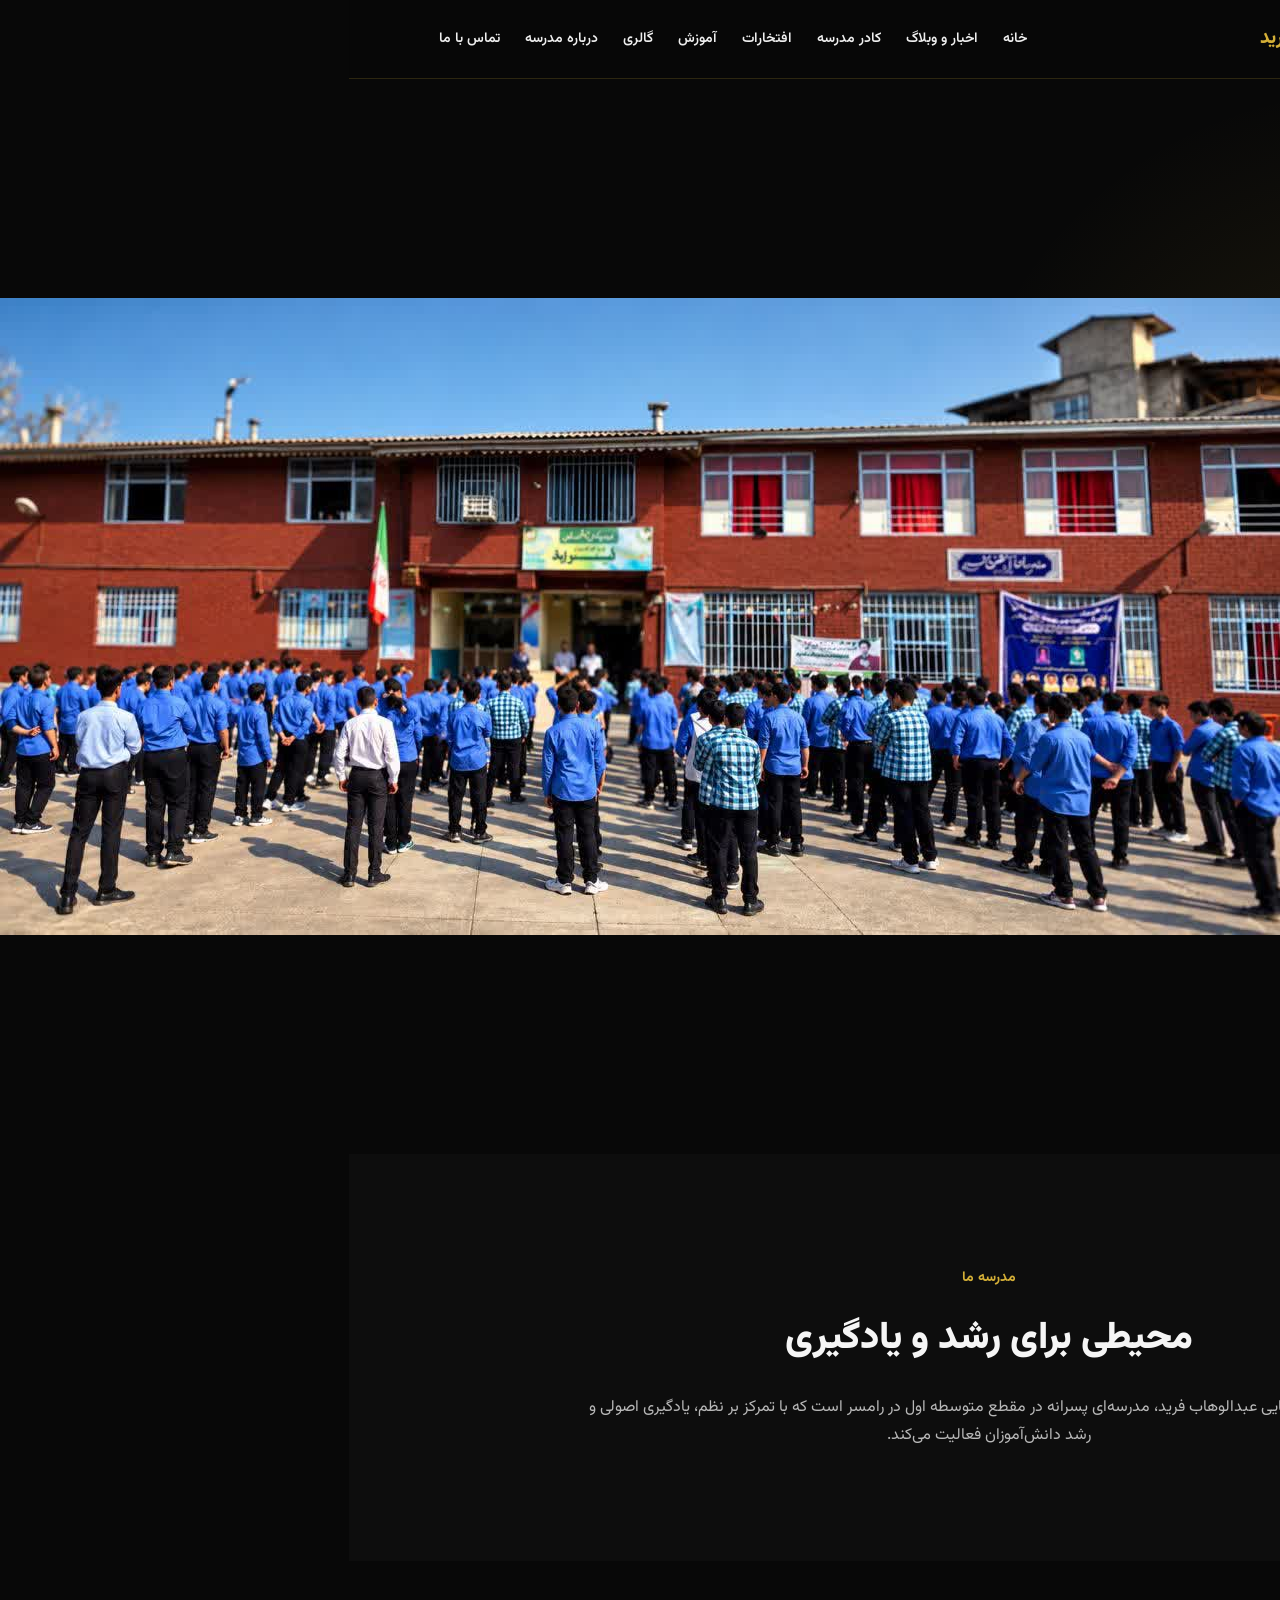
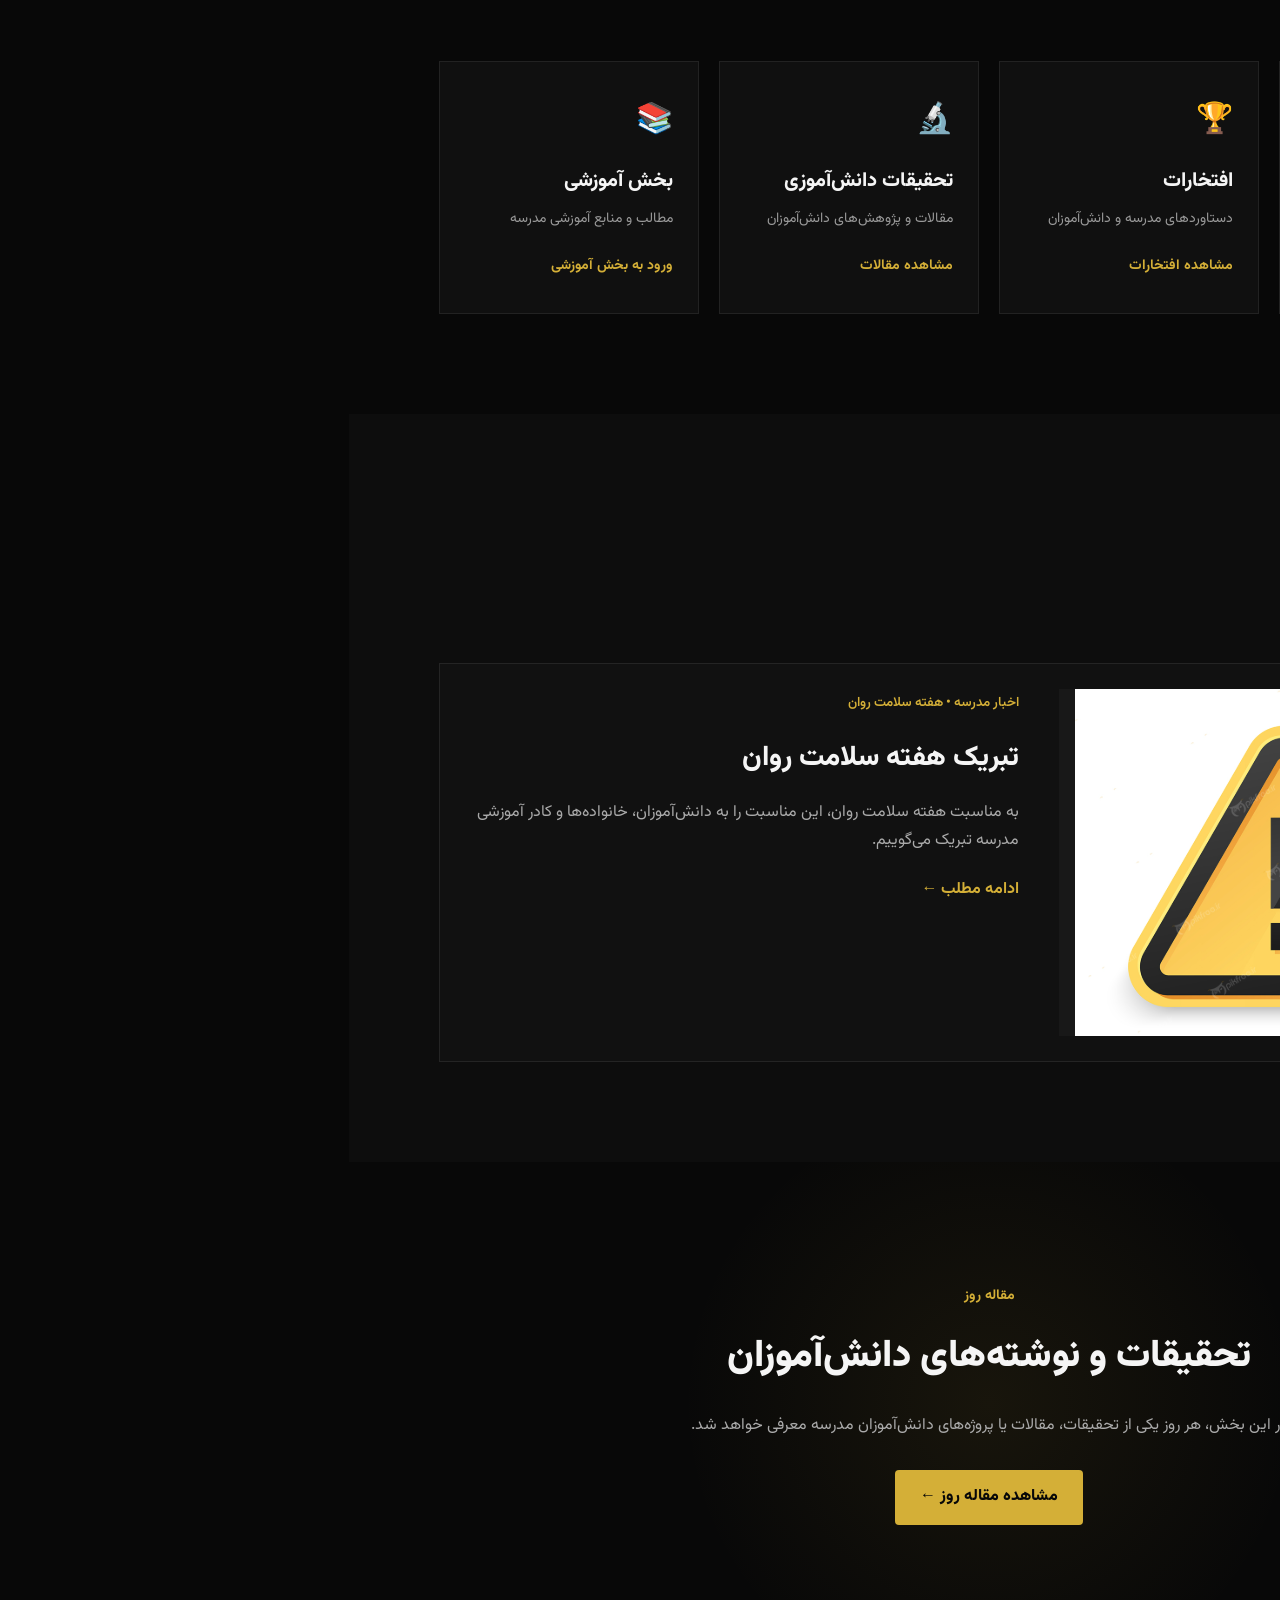
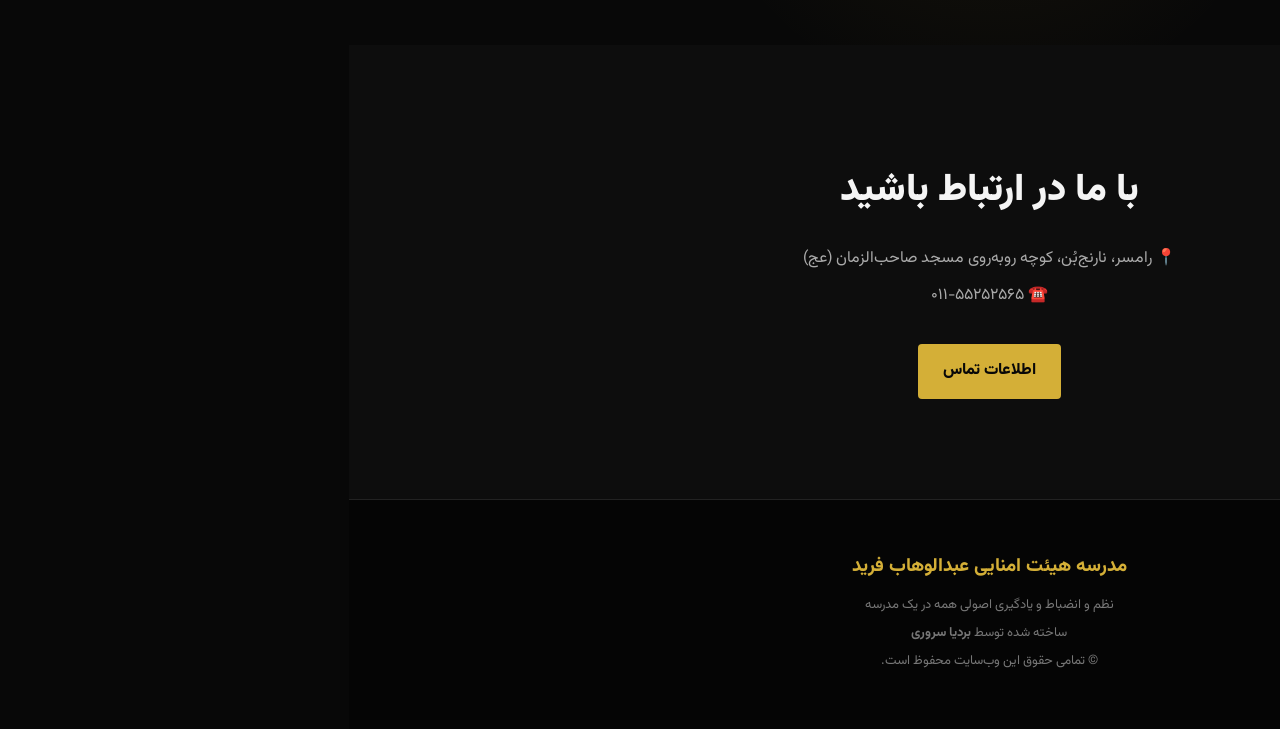
==== commit dd3ae832: "Update index.html" ====
--- a/index.html
+++ b/index.html
@@ -200,7 +200,7 @@
 <div class="news-image">
 
 <img
-src="news-1.jpg"
+src="news-1.jpg.png"
 alt="تبریک هفته سلامت روان">
 
 </div>
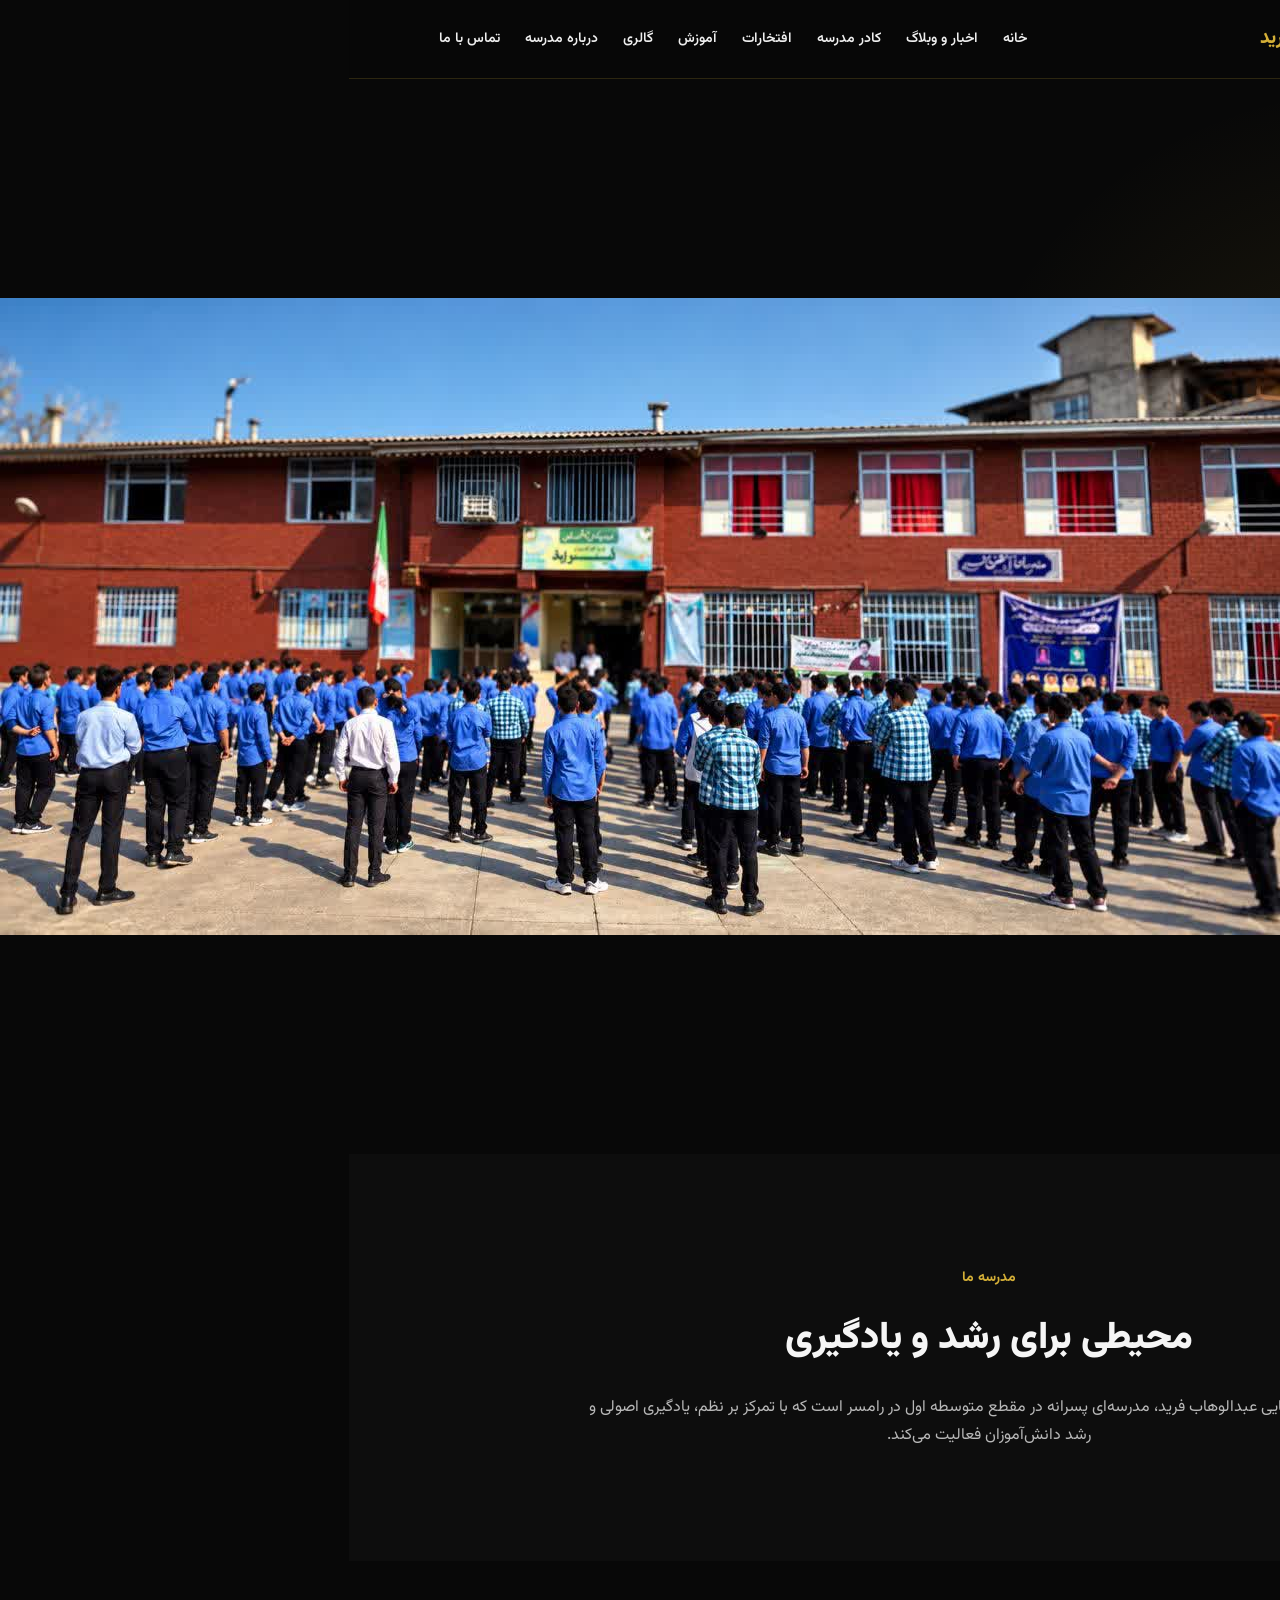
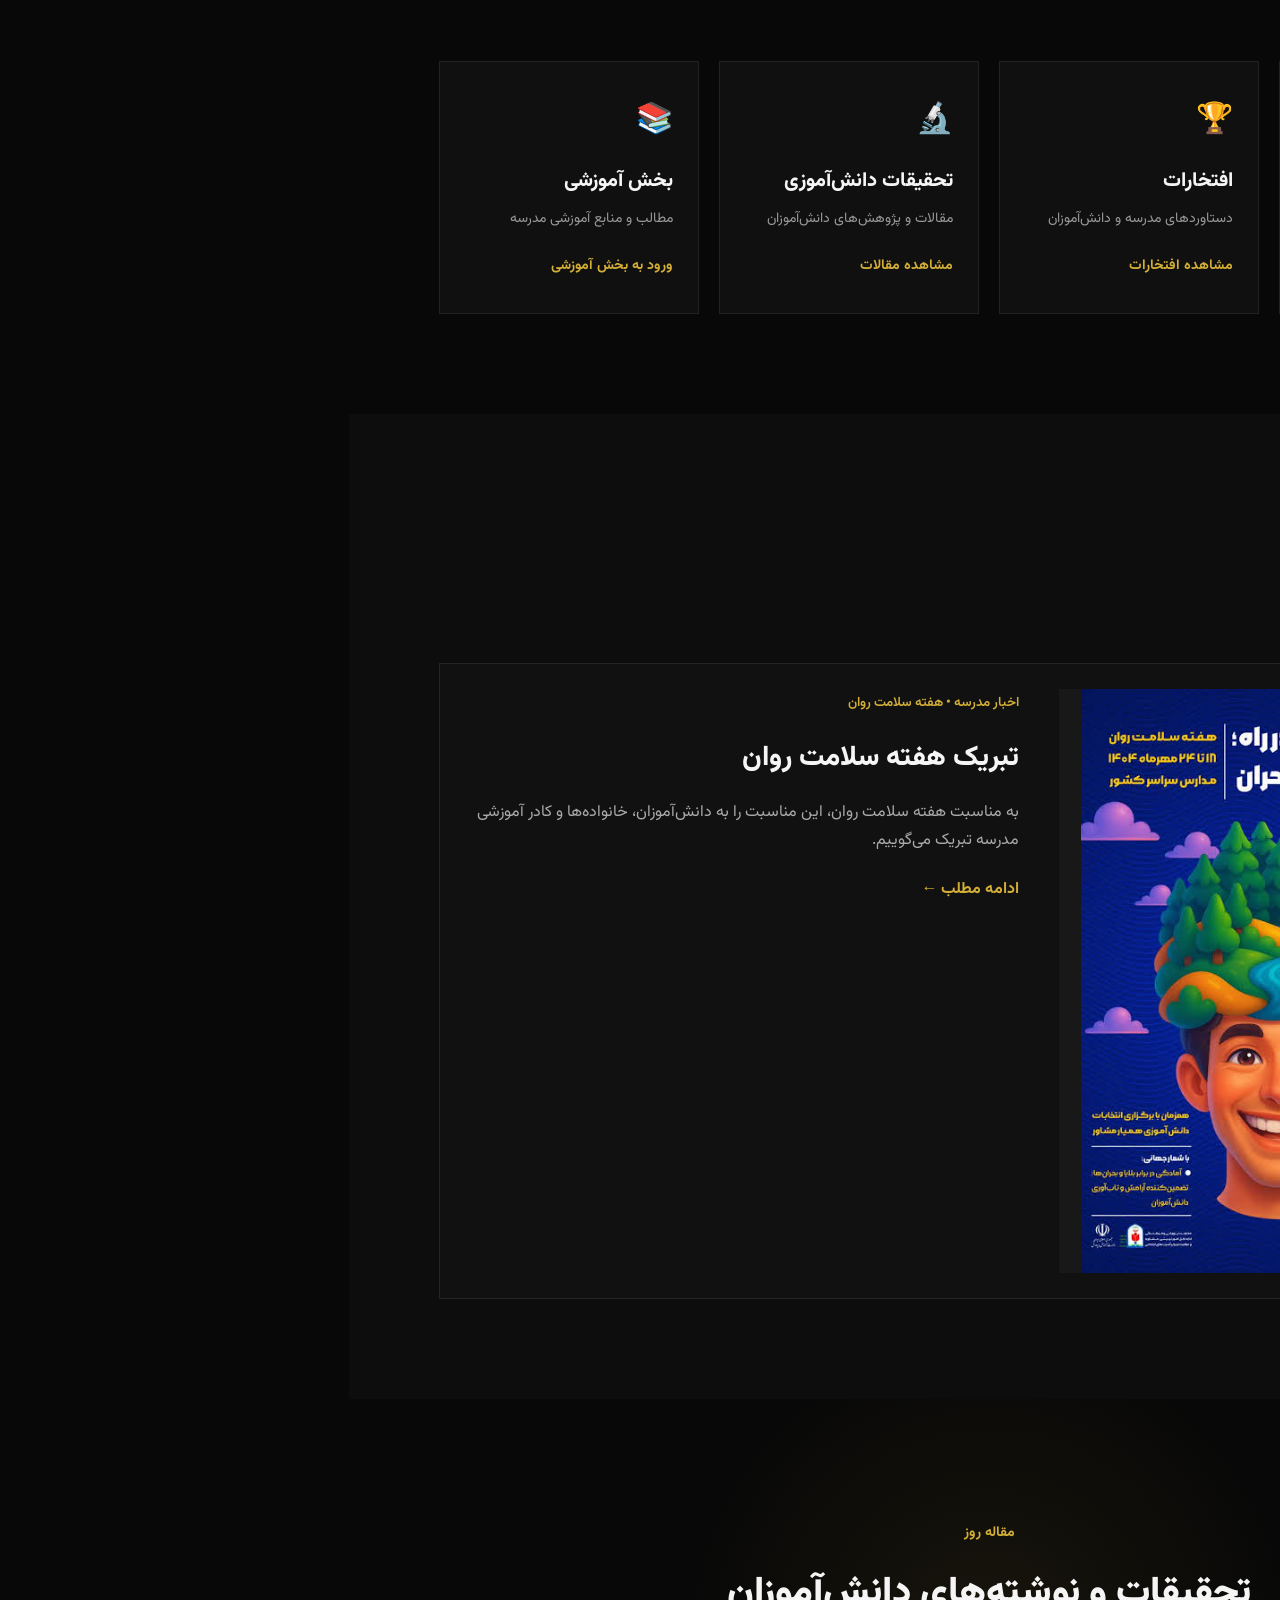
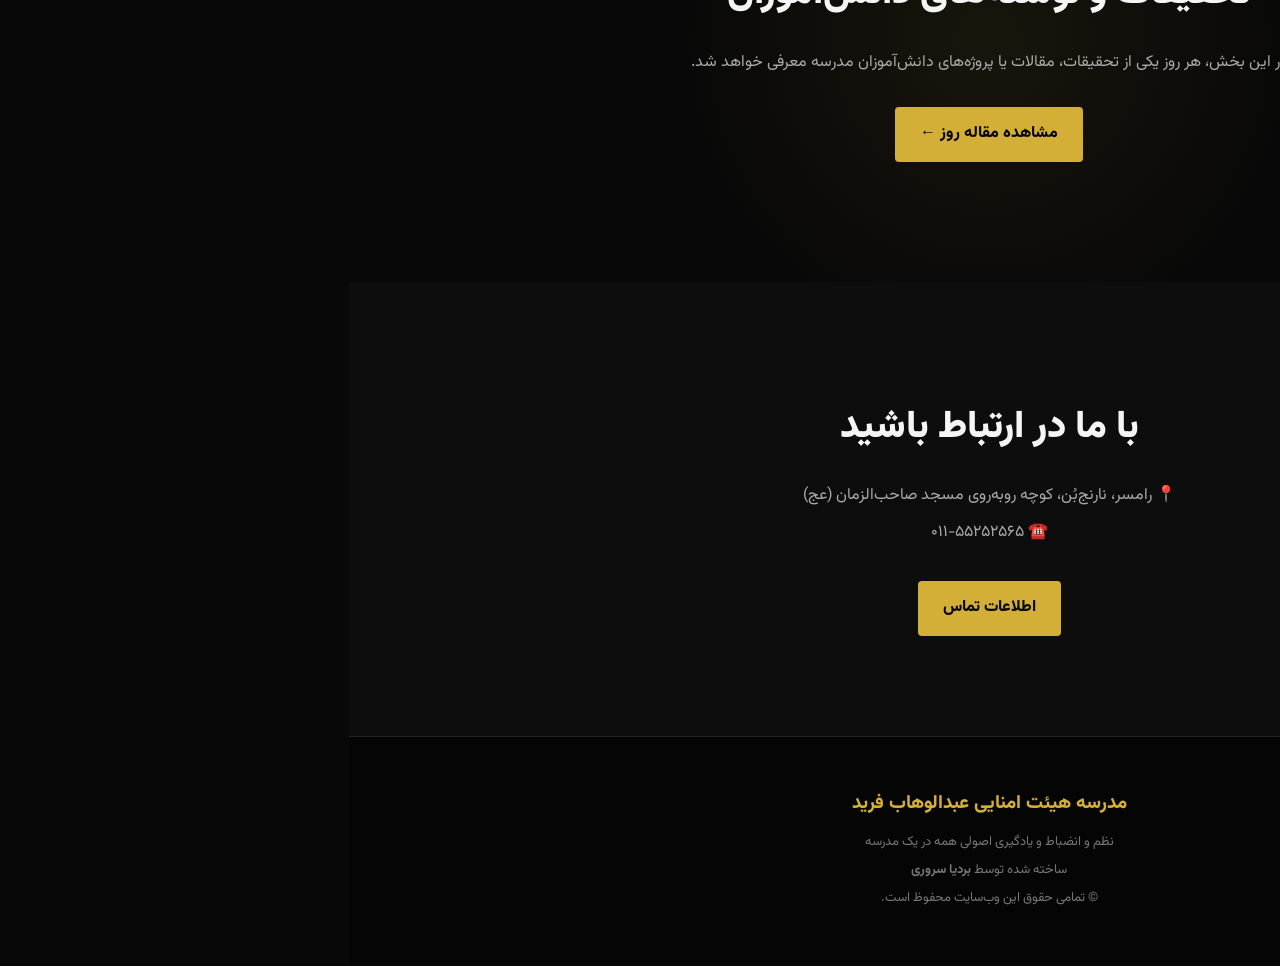
==== commit 9c65f418: "Update index.html" ====
--- a/index.html
+++ b/index.html
@@ -200,7 +200,7 @@
 <div class="news-image">
 
 <img
-src="news-1.jpg.png"
+src="news-2.jpg.png"
 alt="تبریک هفته سلامت روان">
 
 </div>
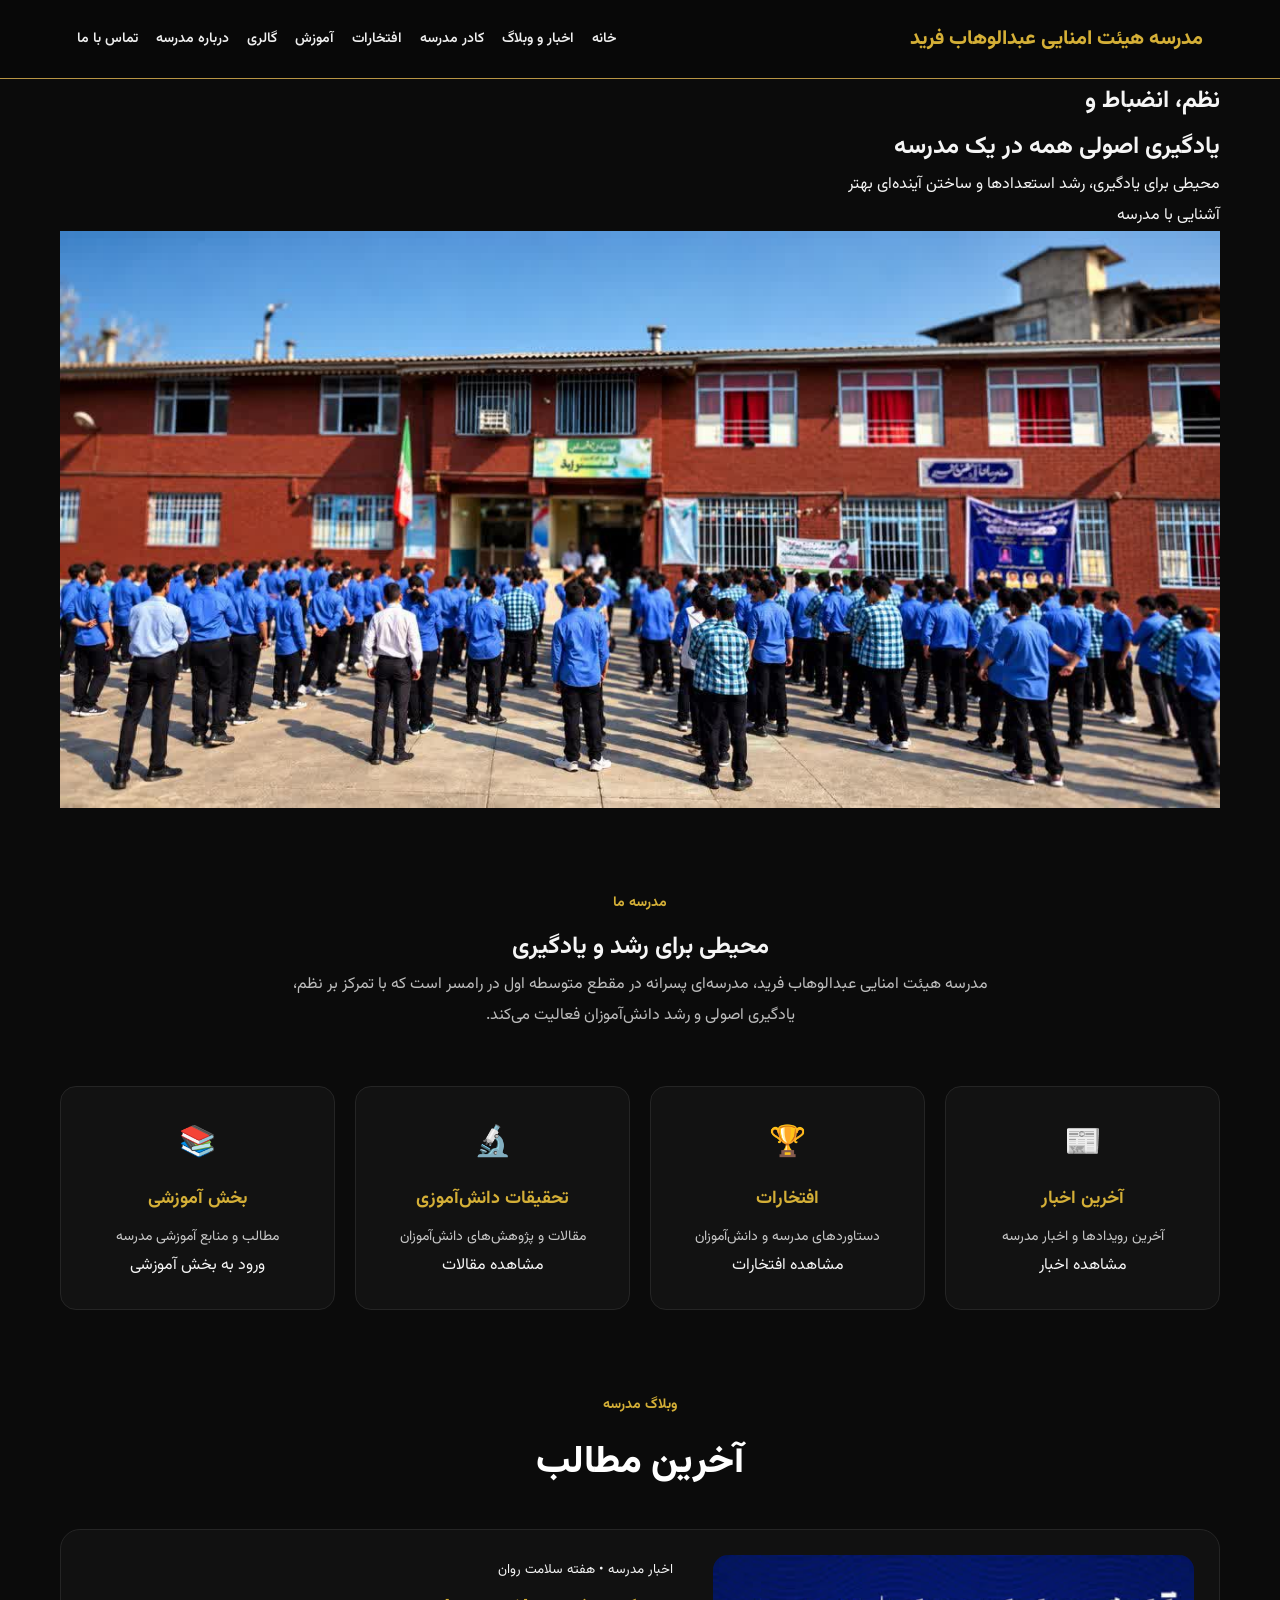
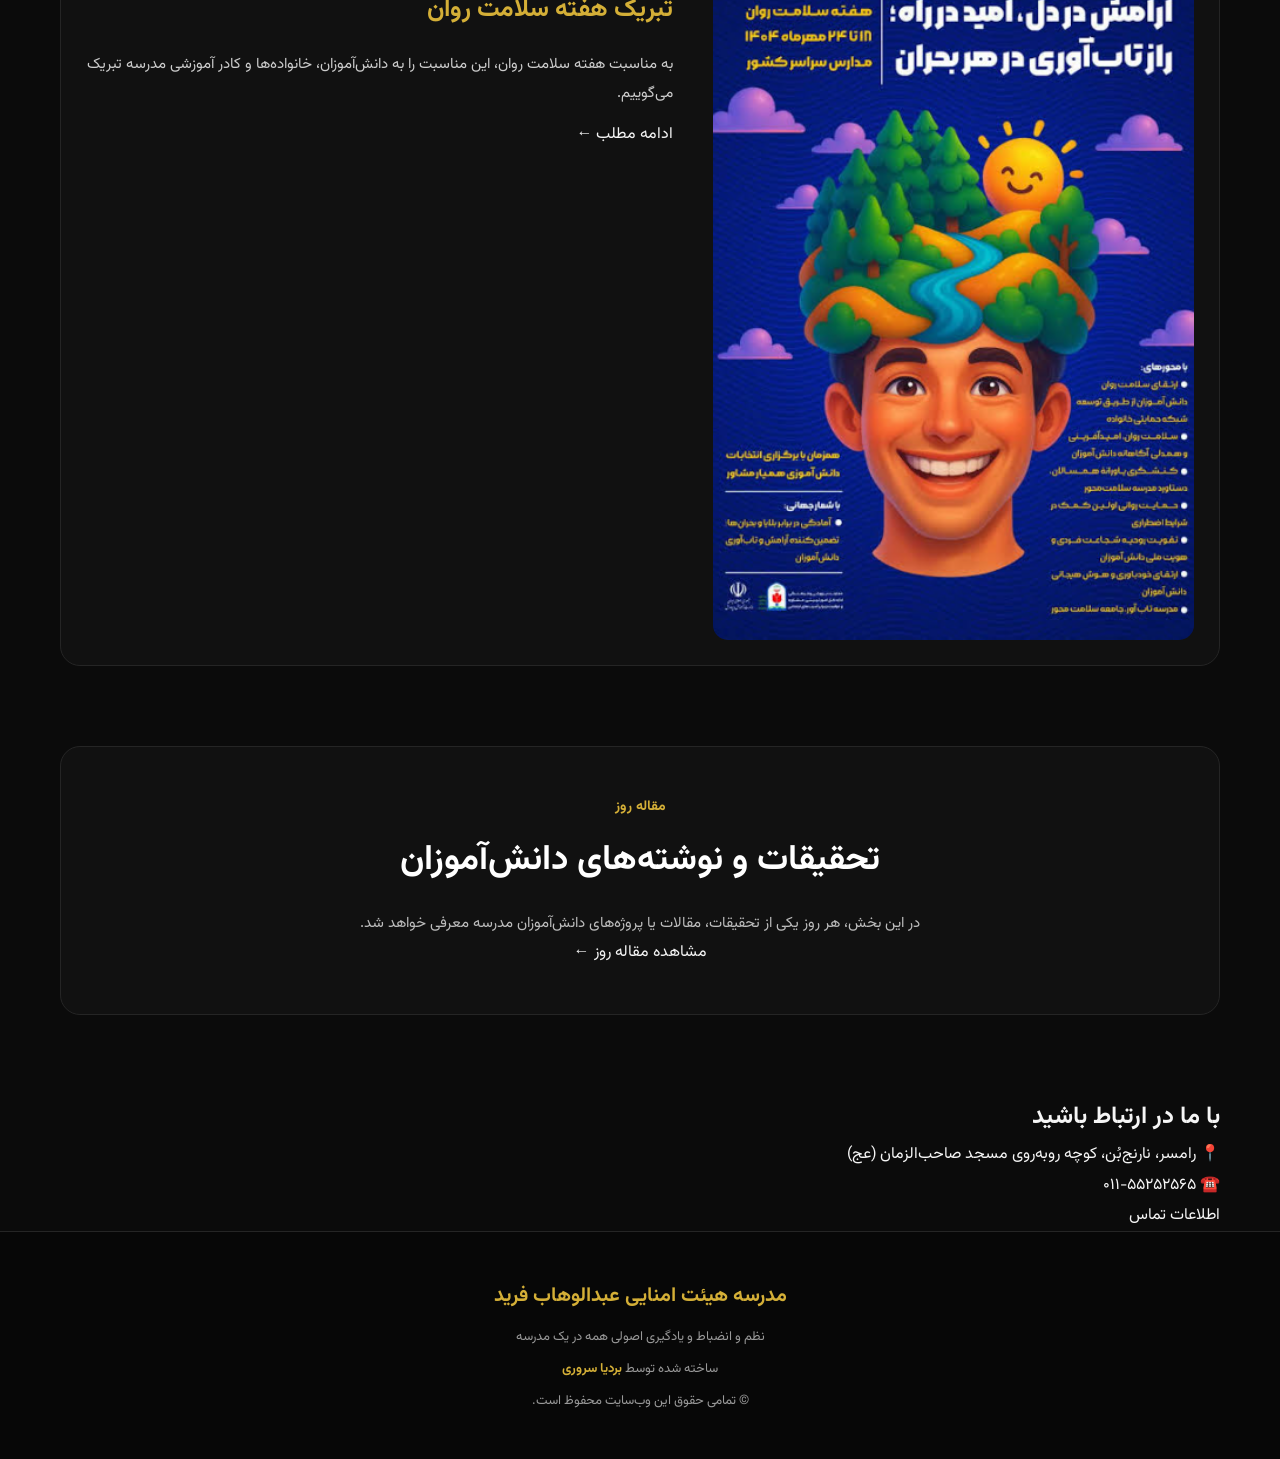
==== commit e60bd89d: "Update index.html" ====
--- a/index.html
+++ b/index.html
@@ -45,7 +45,7 @@
 <div class="hero-content">
 
 <span>
-مدرسه هیئت امنایی عبدالوهاب فرید
+
 </span>
 
 <h1>
--- a/style.css
+++ b/style.css
@@ -1,348 +1,791 @@
+/* =========================================
+   مدرسه هیئت امنایی عبدالوهاب فرید
+   Main Website Styles
+   ========================================= */
+
+
+/* ---------- Font ---------- */
+
 @import url('https://fonts.googleapis.com/css2?family=Vazirmatn:wght@400;500;600;700;800;900&display=swap');
+
+
+/* ---------- Reset ---------- */
 
 * {
     margin: 0;
     padding: 0;
     box-sizing: border-box;
+    max-width: 100%;
 }
 
 html {
+    width: 100%;
+    max-width: 100%;
+    overflow-x: hidden;
     scroll-behavior: smooth;
 }
 
 body {
-    font-family: 'Vazirmatn', sans-serif;
-    background: #080808;
+    width: 100%;
+    max-width: 100%;
+    min-height: 100vh;
+    overflow-x: hidden;
+
+    background: #0b0b0b;
     color: #f5f5f5;
-    line-height: 1.8;
+
+    font-family: "Vazirmatn", Tahoma, Arial, sans-serif;
+    line-height: 1.9;
+}
+
+
+/* ---------- عمومی ---------- */
+
+img,
+video,
+iframe {
+    max-width: 100%;
+    height: auto;
 }
 
 a {
     color: inherit;
     text-decoration: none;
-}
+    overflow-wrap: anywhere;
+}
+
+p,
+h1,
+h2,
+h3,
+h4,
+span {
+    overflow-wrap: anywhere;
+    word-wrap: break-word;
+}
+
+button,
+input,
+textarea,
+select {
+    font-family: inherit;
+}
+
+main,
+section,
+article,
+header,
+footer,
+nav {
+    max-width: 100%;
+}
+
+
+/* ---------- Header ---------- */
 
 header {
     width: 100%;
-    padding: 22px 7%;
+    max-width: 100%;
+
+    background: #080808;
+    border-bottom: 1px solid #b89545;
+
+    padding: 20px 6%;
+
     display: flex;
     align-items: center;
     justify-content: space-between;
-    border-bottom: 1px solid rgba(212, 175, 55, 0.18);
-    background: rgba(8, 8, 8, 0.95);
+    gap: 25px;
+
+    position: relative;
+    z-index: 10;
 }
 
 .logo {
     color: #d4af37;
-    font-size: 19px;
+
+    font-size: 20px;
     font-weight: 800;
+
+    white-space: normal;
 }
 
 nav {
     display: flex;
-    gap: 25px;
+    align-items: center;
+    justify-content: center;
     flex-wrap: wrap;
+
+    gap: 18px;
+
+    min-width: 0;
 }
 
 nav a {
+    color: #eeeeee;
+
     font-size: 14px;
     font-weight: 600;
-    color: #eeeeee;
-    transition: 0.3s;
+
+    transition: 0.25s ease;
 }
 
 nav a:hover {
     color: #d4af37;
 }
 
-.hero {
-    min-height: 720px;
-    padding: 80px 7%;
-    display: grid;
-    grid-template-columns: 1fr 1fr;
-    align-items: center;
-    gap: 60px;
-    background:
-        radial-gradient(circle at 80% 40%, rgba(212, 175, 55, 0.12), transparent 35%);
-}
-
-.hero-content span,
+
+/* ---------- Main ---------- */
+
+main {
+    width: 100%;
+    max-width: 1200px;
+
+    margin: 0 auto;
+    padding: 0 20px;
+}
+
+
+/* ---------- Intro ---------- */
+
+.intro {
+    width: 100%;
+
+    text-align: center;
+
+    padding: 80px 20px 55px;
+}
+
 .intro span,
 .section-title span,
 .daily-article > span {
+    display: inline-block;
+
     color: #d4af37;
+
+    font-size: 14px;
     font-weight: 700;
+
+    margin-bottom: 8px;
+}
+
+.intro h1 {
+    color: #ffffff;
+
+    font-size: clamp(30px, 5vw, 52px);
+    font-weight: 900;
+
+    margin-bottom: 15px;
+}
+
+.intro p {
+    max-width: 700px;
+    margin: auto;
+
+    color: #bdbdbd;
+
+    font-size: 16px;
+}
+
+
+/* ---------- Quick Links ---------- */
+
+.quick-links {
+    width: 100%;
+
+    display: grid;
+    grid-template-columns: repeat(4, minmax(0, 1fr));
+
+    gap: 20px;
+
+    margin-bottom: 80px;
+}
+
+.card {
+    min-width: 0;
+    max-width: 100%;
+
+    background: #121212;
+
+    border: 1px solid #252525;
+    border-radius: 16px;
+
+    padding: 28px 22px;
+
+    text-align: center;
+
+    transition: 0.3s ease;
+}
+
+.card:hover {
+    border-color: #d4af37;
+    transform: translateY(-5px);
+}
+
+.card span {
+    display: block;
+
+    font-size: 30px;
+
+    margin-bottom: 10px;
+}
+
+.card h3 {
+    color: #d4af37;
+
+    font-size: 18px;
+
+    margin-bottom: 8px;
+}
+
+.card p {
+    color: #c8c8c8;
+
     font-size: 14px;
 }
 
-.hero h1 {
-    margin: 18px 0;
-    font-size: clamp(42px, 5vw, 72px);
-    line-height: 1.25;
-    font-weight: 900;
-}
-
-.hero p {
-    color: #bdbdbd;
-    font-size: 17px;
-    margin-bottom: 35px;
-}
-
-.hero-content > a,
-.daily-article > a,
-.contact-preview > a {
-    display: inline-block;
-    padding: 13px 25px;
-    background: #d4af37;
-    color: #080808;
+
+/* ---------- Section Title ---------- */
+
+.section-title {
+    width: 100%;
+
+    text-align: center;
+
+    margin-bottom: 30px;
+}
+
+.section-title h2 {
+    color: #ffffff;
+
+    font-size: clamp(25px, 4vw, 38px);
     font-weight: 800;
-    border-radius: 4px;
-    transition: 0.3s;
-}
-
-.hero-content > a:hover,
-.daily-article > a:hover,
-.contact-preview > a:hover {
-    transform: translateY(-3px);
-    box-shadow: 0 10px 30px rgba(212, 175, 55, 0.2);
-}
-
-.hero-image {
-    height: 470px;
-    border: 1px solid rgba(212, 175, 55, 0.35);
-    background: linear-gradient(135deg, #151515, #0c0c0c);
+}
+
+
+/* ---------- News ---------- */
+
+.latest-news {
+    width: 100%;
+
+    margin-bottom: 80px;
+}
+
+.news-card {
+    width: 100%;
+    max-width: 100%;
+
+    min-width: 0;
+
+    display: grid;
+    grid-template-columns: minmax(0, 0.9fr) minmax(0, 1.1fr);
+
+    gap: 40px;
+
+    padding: 25px;
+
+    background: #111111;
+
+    border: 1px solid #252525;
+    border-radius: 20px;
+
+    overflow: hidden;
+}
+
+.news-card > * {
+    min-width: 0;
+    max-width: 100%;
+}
+
+.news-image {
+    width: 100%;
+    max-width: 100%;
+    min-width: 0;
+
+    min-height: 300px;
+
     display: flex;
     align-items: center;
     justify-content: center;
-    color: #777;
-    font-weight: 600;
-}
-
-.intro {
-    padding: 110px 12%;
+
+    background: #181818;
+
+    border-radius: 15px;
+
+    overflow: hidden;
+}
+
+.news-image img {
+    display: block;
+
+    width: 100%;
+    max-width: 100%;
+
+    height: auto;
+
+    object-fit: contain;
+
+    border-radius: 12px;
+}
+
+.news-card h3 {
+    color: #d4af37;
+
+    font-size: 25px;
+
+    margin-bottom: 18px;
+}
+
+.news-card p {
+    color: #cccccc;
+
+    font-size: 15px;
+
+    margin-bottom: 12px;
+}
+
+
+/* ---------- Daily Article ---------- */
+
+.daily-article {
+    width: 100%;
+    max-width: 100%;
+
+    background: #111111;
+
+    border: 1px solid #252525;
+    border-radius: 20px;
+
+    padding: 45px 30px;
+
     text-align: center;
-    background: #0d0d0d;
-}
-
-.intro h2,
-.section-title h2,
-.daily-article h2,
-.contact-preview h2 {
-    font-size: 38px;
-    font-weight: 900;
-    margin: 12px 0 20px;
-}
-
-.intro p {
-    max-width: 800px;
+
+    margin-bottom: 80px;
+}
+
+.daily-article h2 {
+    color: #ffffff;
+
+    font-size: clamp(24px, 4vw, 35px);
+
+    margin-bottom: 15px;
+}
+
+.daily-article p {
+    max-width: 750px;
+
     margin: auto;
-    color: #b8b8b8;
-    font-size: 16px;
-}
-
-.quick-links {
-    padding: 100px 7%;
-    display: grid;
-    grid-template-columns: repeat(4, 1fr);
-    gap: 20px;
-}
-
-.card {
-    padding: 32px 25px;
-    background: #101010;
-    border: 1px solid #222;
-    transition: 0.3s;
-}
-
-.card:hover {
-    transform: translateY(-7px);
-    border-color: rgba(212, 175, 55, 0.5);
-}
-
-.card > span {
-    font-size: 30px;
-}
-
-.card h3 {
-    margin: 15px 0 8px;
-    font-size: 20px;
-    font-weight: 800;
-}
-
-.card p {
-    color: #999;
-    font-size: 14px;
-    margin-bottom: 20px;
-}
-
-.card a {
-    color: #d4af37;
-    font-size: 14px;
-    font-weight: 700;
-}
-
-.latest-news {
-    padding: 100px 7%;
-    background: #0d0d0d;
-}
-
-.section-title {
-    margin-bottom: 40px;
-}
-
-.news-card {
-    display: grid;
-    grid-template-columns: 0.9fr 1.1fr;
-    gap: 40px;
-    background: #111;
-    padding: 25px;
-    border: 1px solid #242424;
-}
-
-.news-image {
-    min-height: 300px;
-    display: flex;
+
+    color: #bdbdbd;
+
+    font-size: 15px;
+}
+
+
+/* ---------- Buttons ---------- */
+
+button,
+.map-button,
+.btn {
+    max-width: 100%;
+
+    display: inline-flex;
+
     align-items: center;
     justify-content: center;
-    background: #181818;
-    color: #777;
-}
-
-.news-card small {
+
+    padding: 12px 22px;
+
+    border-radius: 10px;
+
+    border: 1px solid #d4af37;
+
+    background: #d4af37;
+
+    color: #080808;
+
+    font-family: inherit;
+
+    font-size: 14px;
+    font-weight: 800;
+
+    cursor: pointer;
+
+    transition: 0.25s ease;
+}
+
+button:hover,
+.map-button:hover,
+.btn:hover {
+    background: transparent;
+
     color: #d4af37;
-    font-weight: 600;
-}
-
-.news-card h3 {
-    font-size: 28px;
-    margin: 15px 0;
-    font-weight: 800;
-}
-
-.news-card p {
-    color: #aaa;
-    margin-bottom: 20px;
-}
-
-.news-card a {
-    color: #d4af37;
-    font-weight: 700;
-}
-
-.daily-article {
-    padding: 120px 12%;
+}
+
+
+/* ---------- Footer ---------- */
+
+footer {
+    width: 100%;
+    max-width: 100%;
+
+    background: #070707;
+
+    border-top: 1px solid #252525;
+
     text-align: center;
-    background:
-        radial-gradient(circle at center, rgba(212, 175, 55, 0.08), transparent 45%);
-}
-
-.daily-article p {
-    max-width: 700px;
-    margin: 0 auto 30px;
-    color: #aaa;
-}
-
-.contact-preview {
-    padding: 100px 7%;
-    text-align: center;
-    background: #0d0d0d;
-}
-
-.contact-preview p {
-    color: #aaa;
-    margin: 8px 0;
-}
-
-.contact-preview > a {
-    margin-top: 25px;
-}
-
-footer {
-    padding: 50px 7%;
-    text-align: center;
-    border-top: 1px solid #222;
-    background: #050505;
+
+    padding: 45px 20px;
 }
 
 footer h3 {
     color: #d4af37;
-    font-weight: 800;
+
+    font-size: 20px;
+
     margin-bottom: 10px;
 }
 
 footer p {
-    color: #777;
+    color: #999999;
+
     font-size: 13px;
-    margin: 5px 0;
-}
-
-@media (max-width: 1000px) {
+
+    margin-top: 7px;
+}
+
+footer strong {
+    color: #d4af37;
+}
+
+
+/* =========================================
+   صفحات مختلف
+   ========================================= */
+
+.hero,
+.hero-section,
+.about-section,
+.gallery-section,
+.contact-section {
+    width: 100%;
+    max-width: 100%;
+}
+
+
+/* ---------- تصاویر عمومی ---------- */
+
+.hero img,
+.about-section img,
+.gallery-section img,
+.contact-section img {
+    display: block;
+
+    max-width: 100%;
+    height: auto;
+}
+
+
+/* ---------- Gallery ---------- */
+
+.gallery {
+    width: 100%;
+    max-width: 100%;
+
+    display: grid;
+
+    grid-template-columns: repeat(3, minmax(0, 1fr));
+
+    gap: 20px;
+}
+
+.gallery img {
+    width: 100%;
+    max-width: 100%;
+
+    border-radius: 15px;
+
+    display: block;
+}
+
+
+/* =========================================
+   TABLET
+   ========================================= */
+
+@media (max-width: 900px) {
+
     header {
         flex-direction: column;
-        gap: 20px;
+
+        text-align: center;
+
+        padding: 18px 15px;
     }
 
     nav {
+        width: 100%;
+
+        gap: 12px;
+    }
+
+    nav a {
+        font-size: 13px;
+    }
+
+    .quick-links {
+        grid-template-columns: repeat(2, minmax(0, 1fr));
+    }
+
+    .news-card {
+        grid-template-columns: 1fr;
+    }
+
+    .gallery {
+        grid-template-columns: repeat(2, minmax(0, 1fr));
+    }
+}
+
+
+/* =========================================
+   MOBILE PHONE
+   ========================================= */
+
+@media (max-width: 600px) {
+
+    html,
+    body {
+        width: 100%;
+        max-width: 100%;
+
+        overflow-x: hidden;
+    }
+
+    main {
+        width: 100%;
+        max-width: 100%;
+
+        padding: 0 12px;
+    }
+
+    header {
+        width: 100%;
+        max-width: 100%;
+
+        padding: 16px 12px;
+    }
+
+    .logo {
+        max-width: 100%;
+
+        font-size: 17px;
+    }
+
+    nav {
+        width: 100%;
+        max-width: 100%;
+
+        display: flex;
+
+        flex-wrap: wrap;
+
         justify-content: center;
-    }
-
-    .hero {
-        grid-template-columns: 1fr;
-        padding-top: 60px;
-    }
-
-    .quick-links {
-        grid-template-columns: repeat(2, 1fr);
-    }
-}
-
-@media (max-width: 600px) {
-    header {
-        padding: 18px 5%;
-    }
-
-    nav {
-        gap: 12px;
+
+        gap: 9px;
     }
 
     nav a {
         font-size: 12px;
     }
 
-    .hero {
-        padding: 60px 5%;
-    }
-
-    .hero h1 {
-        font-size: 40px;
-    }
-
-    .hero-image {
-        height: 300px;
-    }
+
+    /* ---------- Intro ---------- */
+
+    .intro {
+        padding: 55px 10px 40px;
+    }
+
+    .intro h1 {
+        font-size: 32px;
+    }
+
+    .intro p {
+        font-size: 14px;
+    }
+
+
+    /* ---------- Quick Cards ---------- */
 
     .quick-links {
+        width: 100%;
+        max-width: 100%;
+
         grid-template-columns: 1fr;
-        padding: 70px 5%;
-    }
+
+        gap: 15px;
+
+        margin-bottom: 55px;
+    }
+
+    .card {
+        width: 100%;
+        max-width: 100%;
+
+        padding: 22px 18px;
+    }
+
+
+    /* ---------- News ---------- */
 
     .latest-news {
-        padding: 70px 5%;
+        width: 100%;
+        max-width: 100%;
+
+        margin-bottom: 55px;
     }
 
     .news-card {
+        width: 100%;
+        max-width: 100%;
+
         grid-template-columns: 1fr;
-    }
-
-    .intro,
+
+        gap: 22px;
+
+        padding: 15px;
+
+        overflow: hidden;
+    }
+
+    .news-card > * {
+        width: 100%;
+        max-width: 100%;
+
+        min-width: 0;
+    }
+
+    .news-image {
+        width: 100%;
+        max-width: 100%;
+
+        min-height: 0;
+
+        height: auto;
+
+        overflow: hidden;
+    }
+
+    .news-image img {
+        width: 100%;
+        max-width: 100%;
+
+        height: auto;
+
+        display: block;
+
+        object-fit: contain;
+    }
+
+    .news-card h3 {
+        font-size: 21px;
+    }
+
+    .news-card p {
+        font-size: 14px;
+    }
+
+
+    /* ---------- Daily Article ---------- */
+
     .daily-article {
-        padding: 80px 7%;
-    }
-
-    .intro h2,
-    .section-title h2,
-    .daily-article h2,
-    .contact-preview h2 {
-        font-size: 30px;
-    }
-}
+        width: 100%;
+        max-width: 100%;
+
+        padding: 30px 18px;
+
+        margin-bottom: 55px;
+    }
+
+
+    /* ---------- Gallery ---------- */
+
+    .gallery {
+        width: 100%;
+        max-width: 100%;
+
+        grid-template-columns: 1fr;
+
+        gap: 15px;
+    }
+
+    .gallery img {
+        width: 100%;
+        max-width: 100%;
+    }
+
+
+    /* ---------- Footer ---------- */
+
+    footer {
+        width: 100%;
+        max-width: 100%;
+
+        padding: 35px 15px;
+    }
+
+    footer p {
+        font-size: 12px;
+    }
+
+
+    /* ---------- Buttons ---------- */
+
+    button,
+    .map-button,
+    .btn {
+        max-width: 100%;
+
+        padding: 10px 16px;
+
+        font-size: 13px;
+    }
+}
+
+
+/* =========================================
+   FINAL OVERFLOW PROTECTION
+   ========================================= */
+
+body * {
+    min-width: 0;
+}
+
+section,
+article,
+div {
+    max-width: 100%;
+}
+
+iframe {
+    width: 100%;
+    max-width: 100%;
+    border: 0;
+}
+
+table {
+    width: 100%;
+    max-width: 100%;
+
+    display: block;
+
+    overflow-x: auto;
+}
+
+pre,
+code {
+    max-width: 100%;
+
+    white-space: pre-wrap;
+
+    overflow-wrap: anywhere;
+}
